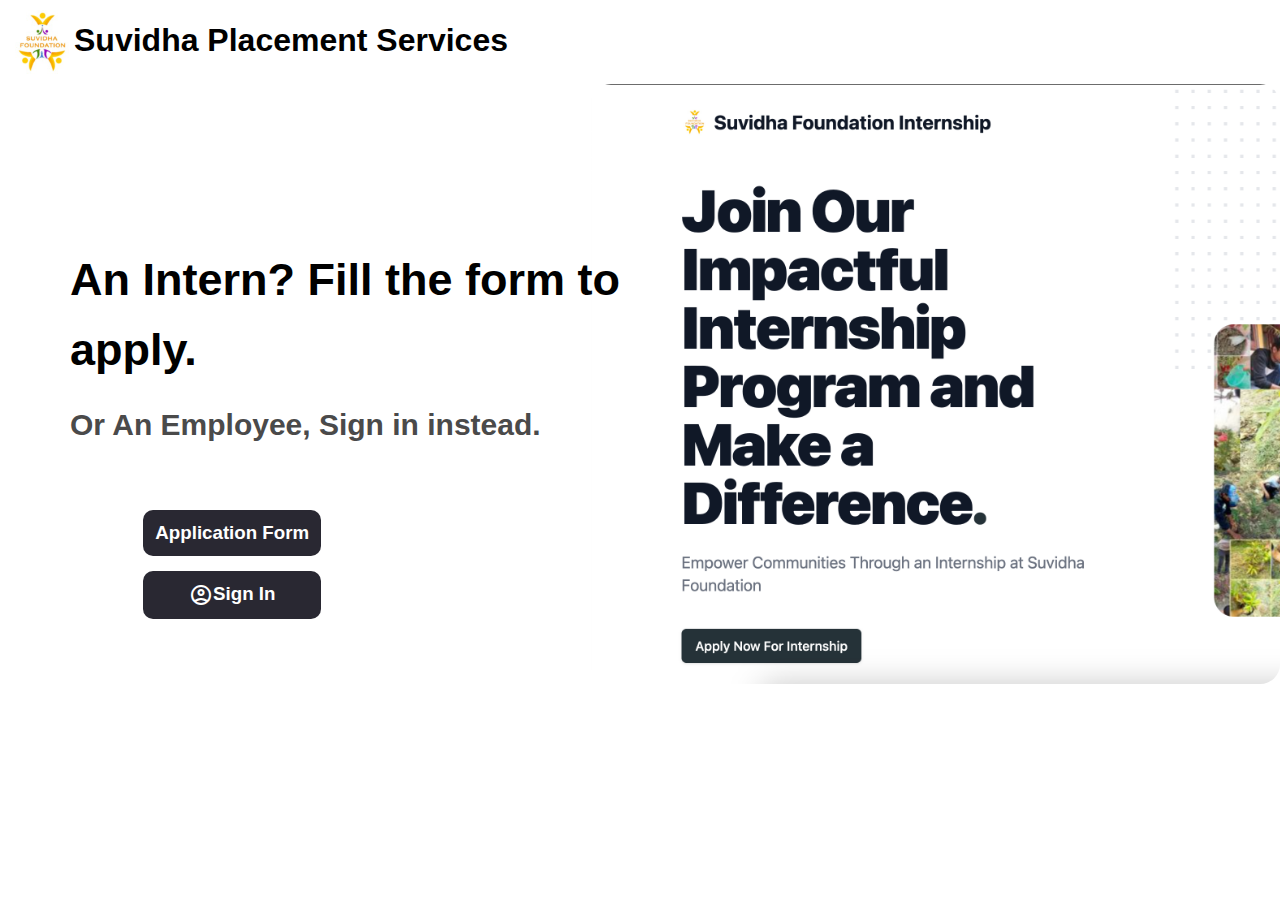
==== index.html @ d5781f5e "Html part for interface completed" ====
<!DOCTYPE html>
<html lang="en">
<head>
    <meta charset="UTF-8">
    <meta name="viewport" content="width=device-width, initial-scale=1.0">
    <title>Suvidha Foundation Placement Services</title>
    <link rel="stylesheet" href="/styles/styles.css">
    <link rel="stylesheet" href="https://fonts.googleapis.com/css2?family=Material+Symbols+Outlined:opsz,wght,FILL,GRAD@48,400,0,0" />
</head>
<body>
    <div class="top-left">
        <a href="https://suvidhafoundationedutech.org/">
            <img class="logo" src="/Images/SFlogo.jpg" alt="logo">
            <h1>Suvidha Placement Services</h1>
        </a>
    </div>
  <div class="middle">
    <div class="mid-area">
    <h2>An Intern? Fill the form to apply.<br>
             <span>Or An Employee, Sign in instead.</span>
        </h2>
       <div class="buttonContainer"> 
    <div class="InternButton">
       <a href="#"><h3 class="btn">Application Form</h3></a>
    </div>
    <div class="SignIn">
        <a href="#">
            <span class="material-symbols-outlined">account_circle</span>
            <h3>Sign In</h3>
        </a>
    </div>
        </div>
    
</div>
    
    <div class="BgImg"></div>
    </div>

    
</body>
</html>
---- styles/styles.css ----
@import url('https://fonts.googleapis.com/css2?family=Barlow+Condensed:wght@300&display=swap');

*{
    padding: 0;
    margin: 0;
    font-family: Arial, Helvetica, sans-serif;
}

body{
    background-color: #fff;
    /* background-image: url('/Images/img4.jpg');
    background-size: contain;
    background-position: center; */


}
.top-left{
    display: flex;
    width: 100%;
    margin: 10px;
}
.top-left a {
    display: flex;
    color: black;
    text-decoration: none;
    
}
.top-left a h1{
    font-size: xx-large;
    margin-top: 12px;
    font-family: Impact, Haettenschweiler, 'Arial Narrow Bold', sans-serif;
}
.logo {
    width: 4rem;
    height: 4rem; 
}

.middle{
    display: flex;
}
.mid-area{
    display: flex;
    justify-content: center;
    align-items: center;
    flex-direction: column;
    height: 70vh;
    width: 60%;
    position: relative;
    left: 50px;
    top: 30px;
}
h2{
   margin: 20px;
    line-height: 70px;
    font-size: 45px;
}
h2 span{
    font-size: 30px;
    font-weight: bold;
    color: rgb(74, 74, 74);  
}

.buttonContainer{
    margin-top: 30px;
    font-family: 'Barlow Condensed', sans-serif;
    position: relative;
    right: 20%;
}
.buttonContainer button{
    padding: 10px;
    margin-bottom: 10px;
    width: 100%;
    height: 50px;
    font-size: 20px;
    background-color: transparent;
    border-radius: 10px;
    color: white;
    background-color: #323541;
    
}
.buttonContainer button:hover {
    background-color: #202020;
}
.SignIn span{
    position: relative;
    
}

.mid-area a{
    display: flex;
    justify-content: center;
    color: black;
    text-decoration: none;
    background-color: rgb(41, 40, 50);
    color: white;
    padding: 12px;
    border-radius: 10px ;
    margin-bottom: 15px;
    margin-left: 10px ;
}
.mid-area a:hover{
    color: #d9d9d9;
    background-color: rgb(30, 29, 39);
}

.BgImg{
    display: flex;
    background-image: url('/Images/img10.png');
    justify-content: right;
    background-size: cover;
    background-position: left;
    border-radius: 20px;
    height: 600px;
    width: 70%;
    z-index: -1;
    position: relative;
}
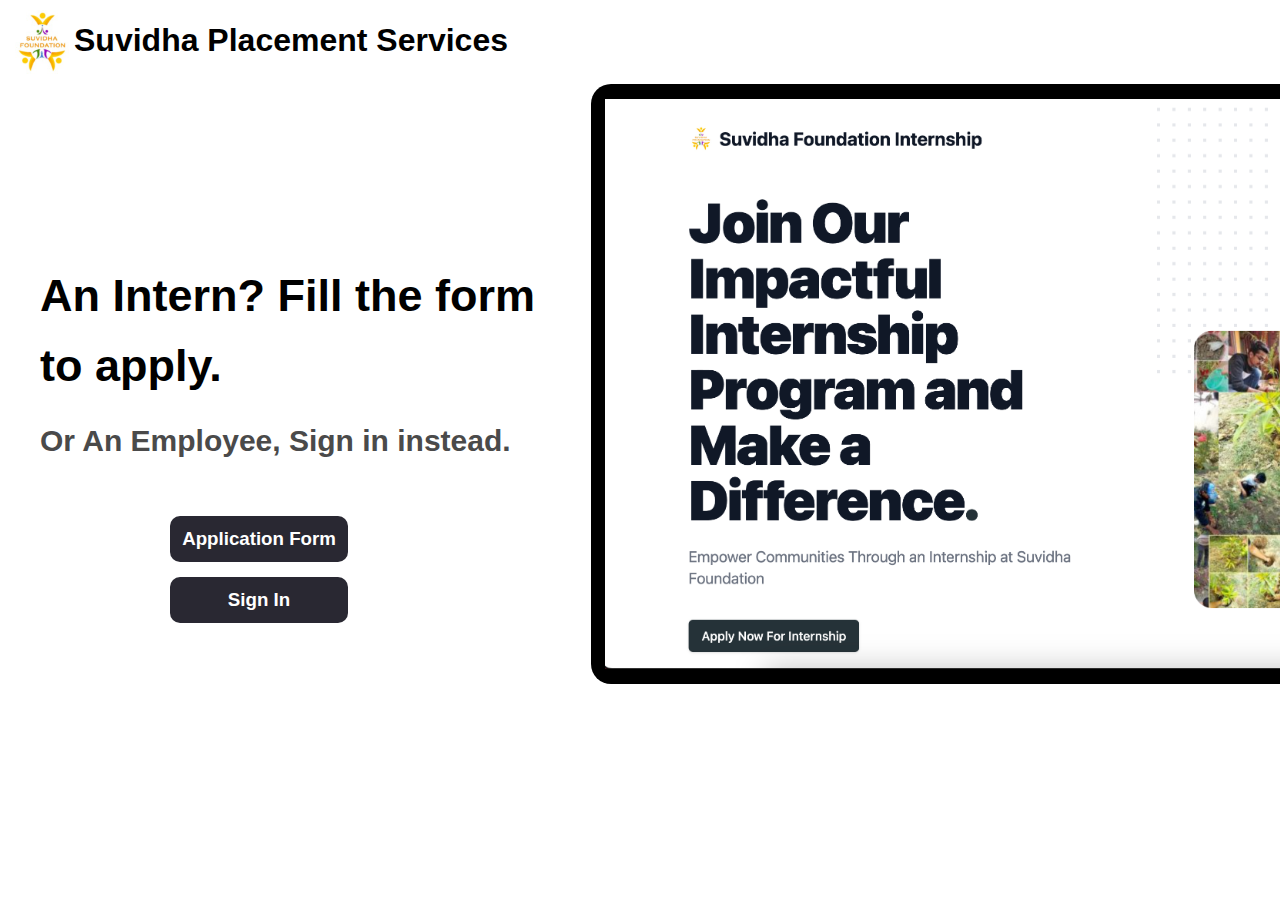
==== commit f670a4db: "Updated UI in index.html" ====
--- a/index.html
+++ b/index.html
@@ -19,22 +19,28 @@
     <h2>An Intern? Fill the form to apply.<br>
              <span>Or An Employee, Sign in instead.</span>
         </h2>
-       <div class="buttonContainer"> 
+       <div class="buttonContainer">
+        
     <div class="InternButton">
-       <a href="#"><h3 class="btn">Application Form</h3></a>
+        <a href="#">
+            <!-- <span class="material-symbols-outlined">note</span> -->
+            <h3 class="btn">Application Form</h3>
+        </a>
     </div>
+
     <div class="SignIn">
         <a href="#">
-            <span class="material-symbols-outlined">account_circle</span>
             <h3>Sign In</h3>
         </a>
     </div>
+
         </div>
     
-</div>
-    
+</div >
+    <div class="ImgContainer">
     <div class="BgImg"></div>
     </div>
+</div>
 
     
 </body>
--- a/styles/styles.css
+++ b/styles/styles.css
@@ -8,11 +8,6 @@
 
 body{
     background-color: #fff;
-    /* background-image: url('/Images/img4.jpg');
-    background-size: contain;
-    background-position: center; */
-
-
 }
 .top-left{
     display: flex;
@@ -46,11 +41,12 @@
     height: 70vh;
     width: 60%;
     position: relative;
-    left: 50px;
+    
     top: 30px;
 }
 h2{
    margin: 20px;
+   padding: 20px;
     line-height: 70px;
     font-size: 45px;
 }
@@ -61,35 +57,25 @@
 }
 
 .buttonContainer{
-    margin-top: 30px;
+    margin-top: 0px;
     font-family: 'Barlow Condensed', sans-serif;
     position: relative;
-    right: 20%;
+    right: 7%;
 }
-.buttonContainer button{
-    padding: 10px;
-    margin-bottom: 10px;
-    width: 100%;
-    height: 50px;
-    font-size: 20px;
-    background-color: transparent;
-    border-radius: 10px;
-    color: white;
-    background-color: #323541;
-    
-}
-.buttonContainer button:hover {
-    background-color: #202020;
-}
+
 .SignIn span{
     position: relative;
-    
 }
+.SignIn a{
+    position: relative;
+    align-items: center;
+    justify-content: center;
+}
+
 
 .mid-area a{
     display: flex;
-    justify-content: center;
-    color: black;
+    align-content: center;
     text-decoration: none;
     background-color: rgb(41, 40, 50);
     color: white;
@@ -99,19 +85,95 @@
     margin-left: 10px ;
 }
 .mid-area a:hover{
-    color: #d9d9d9;
-    background-color: rgb(30, 29, 39);
+    background-color: #d9d9d9;
+    color: rgb(30, 29, 39);
+    height: 90%;
+    width: 90%;
+    margin-left: 0%;
+    
+}
+.ImgContainer{
+    display: flex;
+    justify-content: right;
+    border: #202020;
+    border-radius: 20px;
+    border-top-right-radius: 0;
+    border-bottom-right-radius: 0;
+    width: 70%;
+    height: 600px;
+    background-color: rgb(0, 0, 0);
+}
+.BgImg{
+    display: flex;
+    margin-top: 15px;
+    background-image: url('/Images/img1.png');
+    background-size: cover;
+    height: 95%;
+    width: 98%;
+    z-index: 1;
+    position: relative;
 }
 
-.BgImg{
-    display: flex;
-    background-image: url('/Images/img10.png');
-    justify-content: right;
-    background-size: cover;
-    background-position: left;
-    border-radius: 20px;
-    height: 600px;
-    width: 70%;
-    z-index: -1;
-    position: relative;
+@media screen and (max-width: 468px){
+    .top-left a h1{
+        text-align: center;
+        position: relative;
+        right: 5%;
+        top: 5%;
+    }
+    .logo{
+        height: 6rem;
+        width: 6rem;
+    }
+    .mid-area {
+        display: flex;
+        justify-content: center;
+        align-items: center;
+        width: 100%;
+        grid-template-columns: 1fr; /* Single column layout */
+      }
+    .ImgContainer{
+        display: none;
+    }
+    .top-left img{
+        margin-top:12px ;
+    }
+    h2{
+        font-size: 35px;
+        line-height: 35px;
+    }
+    h2 span{
+        font-size: 20px;
+    }
+}
+@media screen and (max-width: 768px){
+    .top-left a h1{
+        text-align: center;
+        position: relative; 
+        top: 15%;
+    }
+    .logo{
+        height: 5rem;
+        width: 5rem;
+    }
+    .mid-area {
+        display: flex;
+        justify-content: center;
+        align-items: center;
+        width: 100%;
+        grid-template-columns: 1fr; /* Single column layout */
+      }
+    .ImgContainer{
+        display: none;
+    }
+    .top-left img{
+        margin-top:12px ;
+    }
+    h2{
+        font-size: 35px;
+        line-height: 35px;
+    }
+    h2 span{
+        font-size: 20px;
+    }
 }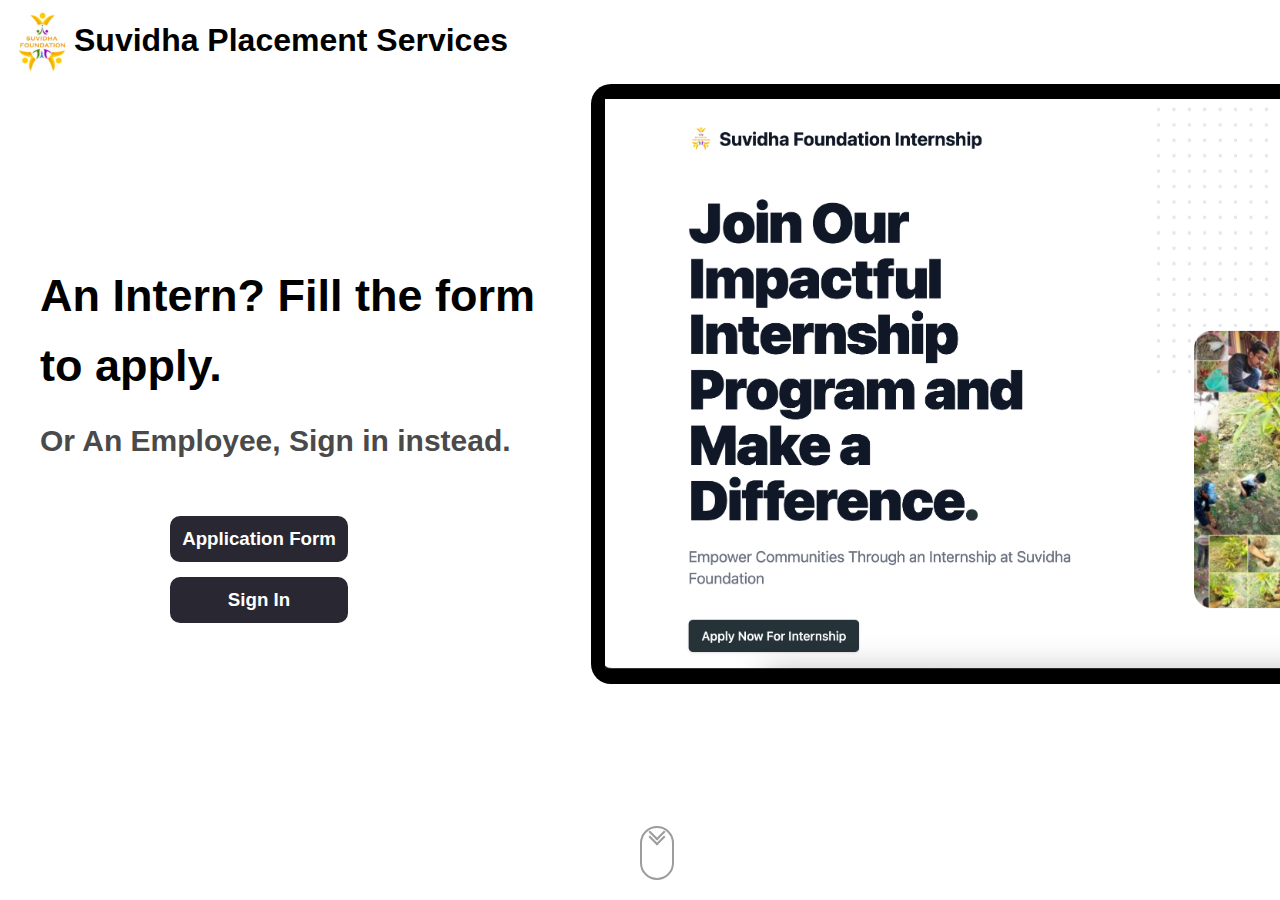
==== commit a7fe2576: "Updates" ====
--- a/index.html
+++ b/index.html
@@ -8,6 +8,7 @@
     <link rel="stylesheet" href="https://fonts.googleapis.com/css2?family=Material+Symbols+Outlined:opsz,wght,FILL,GRAD@48,400,0,0" />
 </head>
 <body>
+    
     <div class="top-left">
         <a href="https://suvidhafoundationedutech.org/">
             <img class="logo" src="/Images/SFlogo.jpg" alt="logo">
@@ -23,7 +24,6 @@
         
     <div class="InternButton">
         <a href="#">
-            <!-- <span class="material-symbols-outlined">note</span> -->
             <h3 class="btn">Application Form</h3>
         </a>
     </div>
@@ -36,12 +36,32 @@
 
         </div>
     
-</div >
+    </div>
     <div class="ImgContainer">
     <div class="BgImg"></div>
     </div>
+
+    <a href="#sec-2">
+      <div class="scroll-down"></div>
+    </a>
 </div>
 
-    
+<!-- <section id="sec-2">
+    <div class="Image1 "></div>
+    <div class="Image2 "></div>
+    <div class="Image3 "></div>
+    <div class="Image4 "></div>
+    <div class="Image5 "></div>
+</section>     -->
+
+
+  <script>
+    // Add a click event listener to the scroll down indicator
+    document.querySelector(".scroll-down").addEventListener("click", function() {
+      // Scroll to the next section smoothly
+      const nextSection = document.querySelector(".next-section");
+      nextSection.scrollIntoView({ behavior: "smooth" });
+    });
+  </script>
 </body>
 </html>--- a/styles/styles.css
+++ b/styles/styles.css
@@ -5,9 +5,16 @@
     margin: 0;
     font-family: Arial, Helvetica, sans-serif;
 }
+html{
+    scroll-behavior: smooth;
+}
 
 body{
     background-color: #fff;
+    
+}
+.container{
+    height: 100vh;
 }
 .top-left{
     display: flex;
@@ -41,7 +48,6 @@
     height: 70vh;
     width: 60%;
     position: relative;
-    
     top: 30px;
 }
 h2{
@@ -55,14 +61,12 @@
     font-weight: bold;
     color: rgb(74, 74, 74);  
 }
-
 .buttonContainer{
     margin-top: 0px;
     font-family: 'Barlow Condensed', sans-serif;
     position: relative;
     right: 7%;
 }
-
 .SignIn span{
     position: relative;
 }
@@ -71,8 +75,6 @@
     align-items: center;
     justify-content: center;
 }
-
-
 .mid-area a{
     display: flex;
     align-content: center;
@@ -87,9 +89,6 @@
 .mid-area a:hover{
     background-color: #d9d9d9;
     color: rgb(30, 29, 39);
-    height: 90%;
-    width: 90%;
-    margin-left: 0%;
     
 }
 .ImgContainer{
@@ -113,12 +112,88 @@
     z-index: 1;
     position: relative;
 }
+.scroll-down {
+    height: 50px;
+    width: 30px;
+    border: 2px solid rgb(157, 157, 157);
+    position: absolute;
+    z-index: 2;
+    left: 50%;
+    bottom: 20px;
+    border-radius: 50px;
+    cursor: pointer;
+  }
+  .scroll-down::before,
+  .scroll-down::after {
+    content: "";
+    position: absolute;
+    top: 20%;
+    left: 50%;
+    height: 10px;
+    width: 10px;
+    transform: translate(-50%, -100%) rotate(45deg);
+    border: 2px solid rgb(156, 156, 156);
+    border-top: transparent;
+    border-left: transparent;
+    animation: scroll-down 1s ease-in-out infinite;
+  }
+  .scroll-down::before {
+    top: 30%;
+    animation-delay: 0.3s;
+    /* animation: scroll-down 1s ease-in-out infinite; */
+  }
+  
+  @keyframes scroll-down {
+    0% {
+      /* top:20%; */
+      opacity: 0;
+    }
+    30% {
+      opacity: 1;
+    }
+    60% {
+      opacity: 1;
+    }
+    100% {
+      top: 90%;
+      opacity: 0;
+    }
+  }
+  
+
+
+  .Image1{
+    background-image: url("/Images/img1F.png");
+  }
+  .Image2{
+    background-image: url("/Images/img3.png");
+  }
+  .Image3{
+    background-image: url("/Images/img4.png");
+  }
+  .Image4{
+    background-image: url("/Images/img5.png");
+  }
+  .Image5{
+    background-image: url("/Images/img6.png");
+  }
+
+  .Image1,.Image2,.Image3,.Image4,.Image5{
+    background-size: cover;
+    background-position: center;
+    height: 100vh;
+  }
 
 @media screen and (max-width: 468px){
+    .top-left{
+        border-bottom: 2px solid black ;
+        padding-bottom: 10px;
+        padding-left: 2px;
+    }
     .top-left a h1{
         text-align: center;
         position: relative;
-        right: 5%;
+        
         top: 5%;
     }
     .logo{
@@ -132,6 +207,9 @@
         width: 100%;
         grid-template-columns: 1fr; /* Single column layout */
       }
+    .buttonContainer{
+        right: 0;
+    }
     .ImgContainer{
         display: none;
     }
@@ -147,6 +225,11 @@
     }
 }
 @media screen and (max-width: 768px){
+    .top-left{
+        border-bottom: 2px solid black ;
+        padding-bottom: 10px;
+        padding-left: 2px;
+    }
     .top-left a h1{
         text-align: center;
         position: relative; 
@@ -163,6 +246,10 @@
         width: 100%;
         grid-template-columns: 1fr; /* Single column layout */
       }
+    .buttonContainer{
+        right: 0;
+      }
+      
     .ImgContainer{
         display: none;
     }
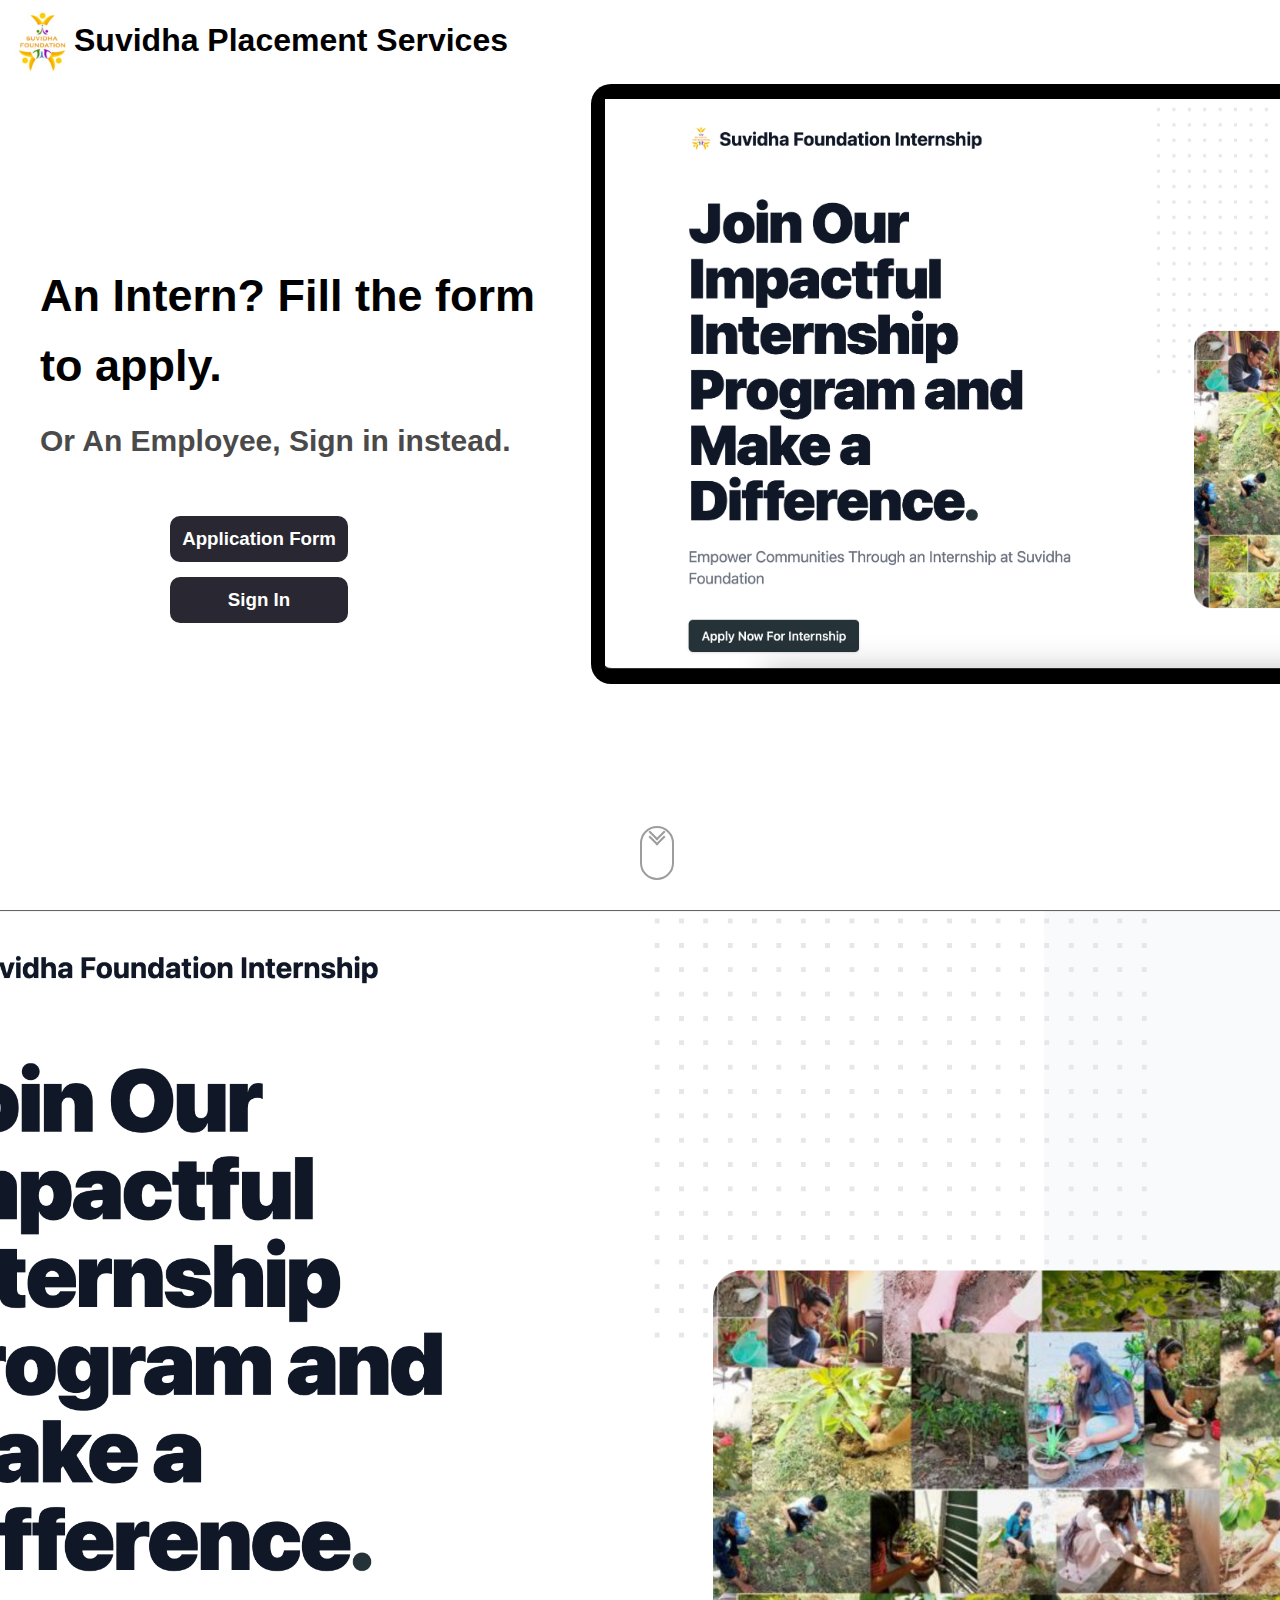
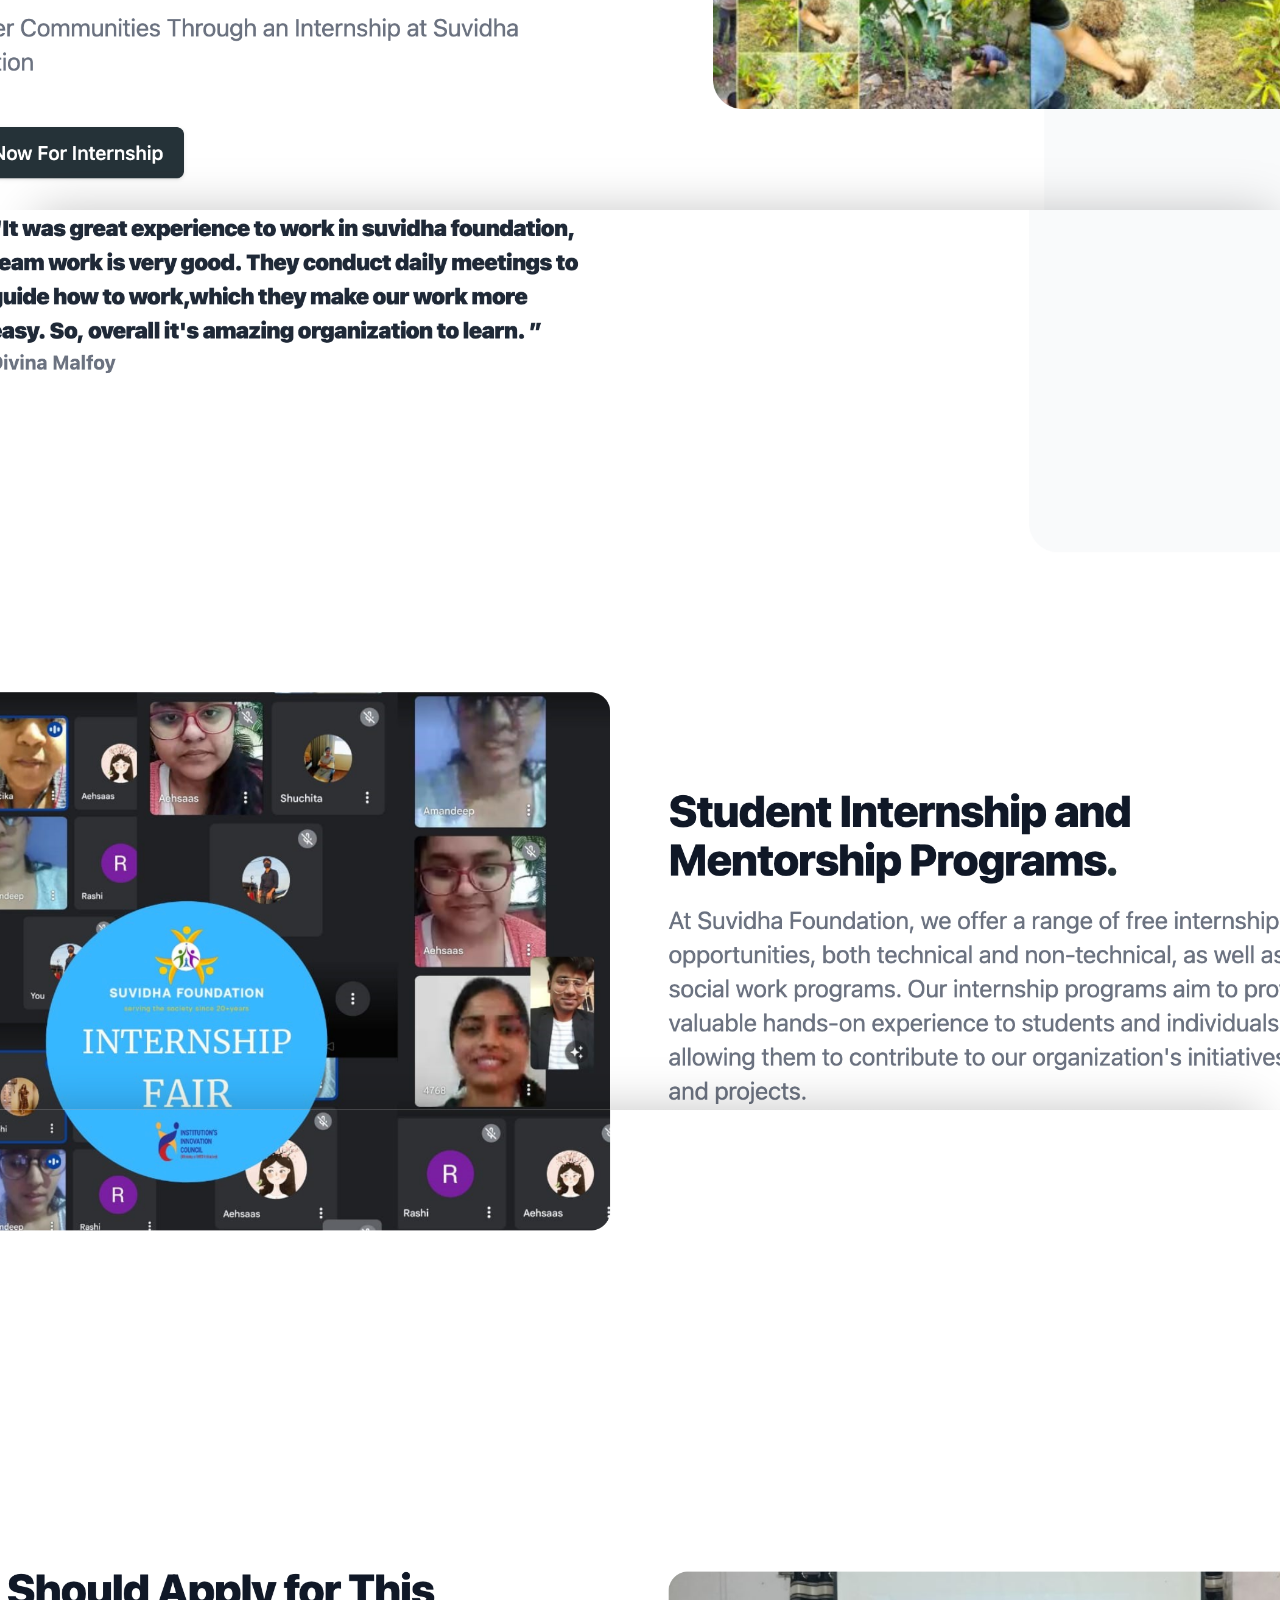
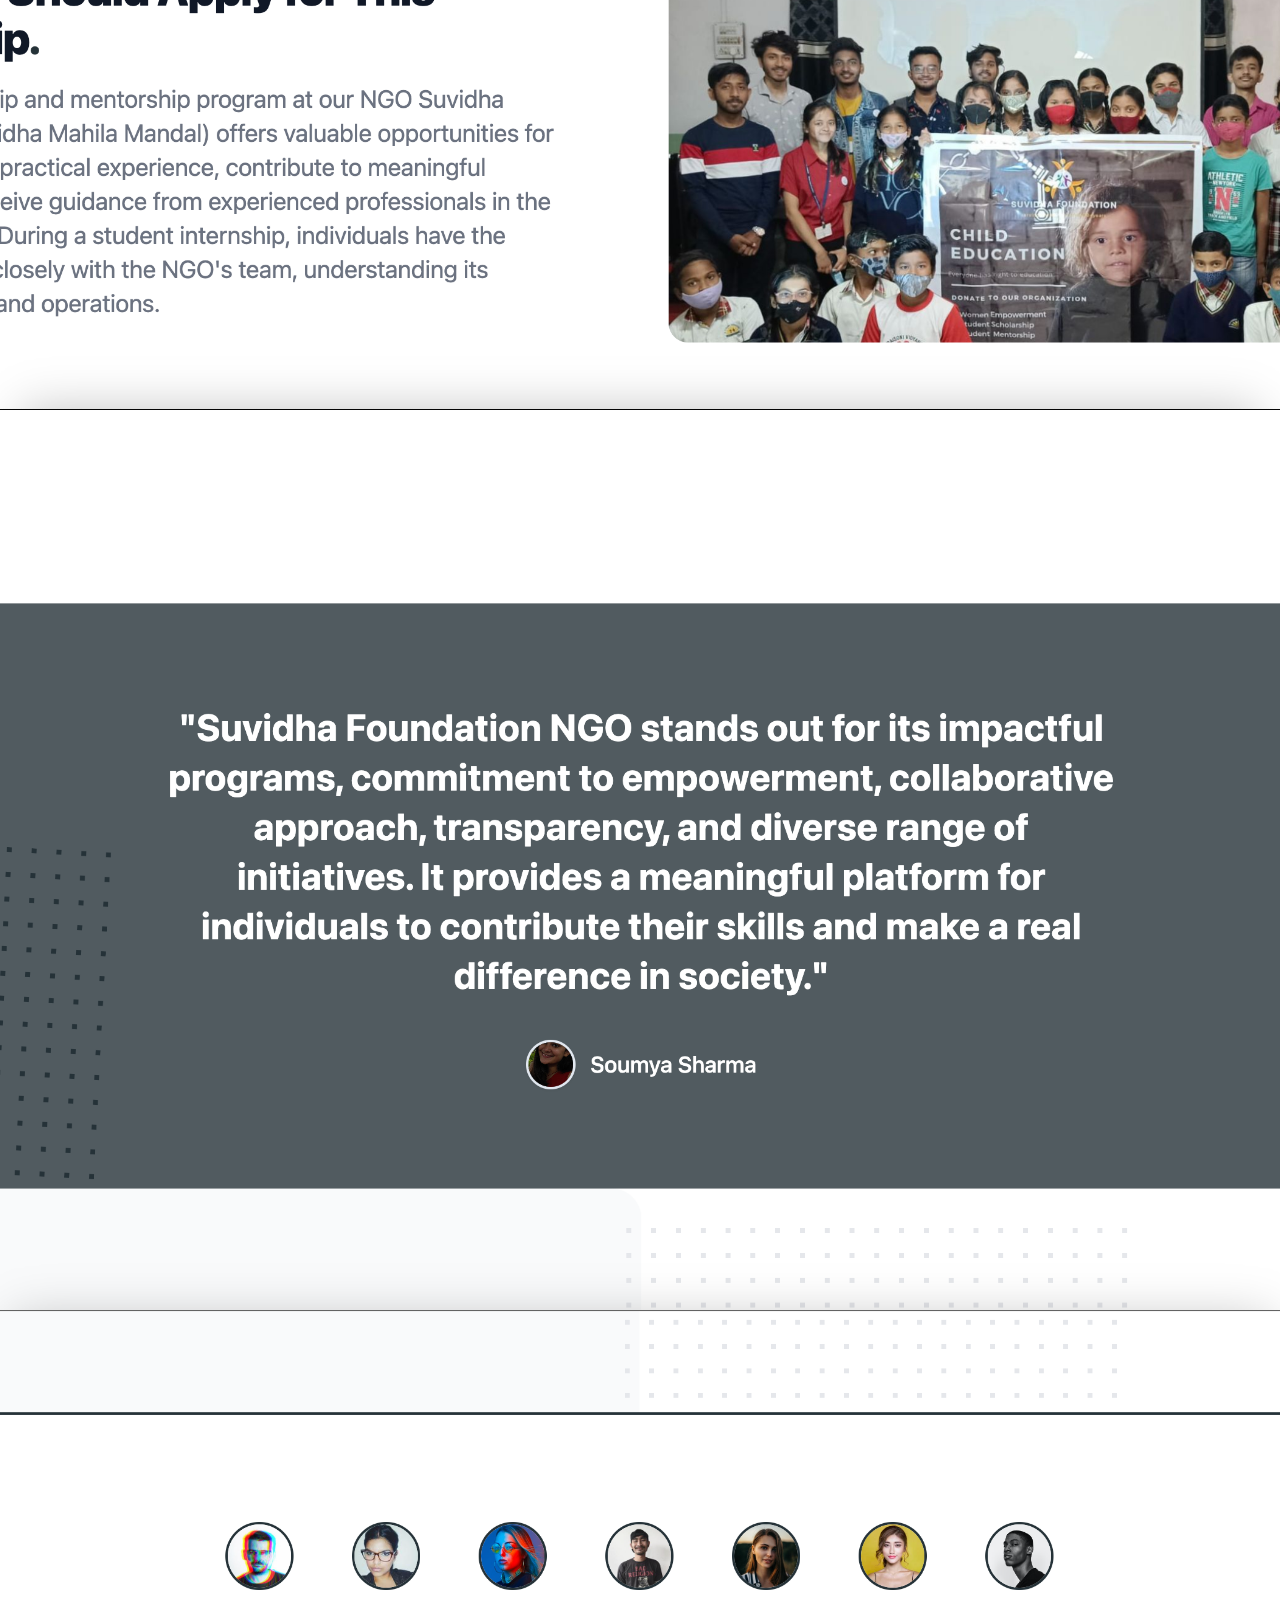
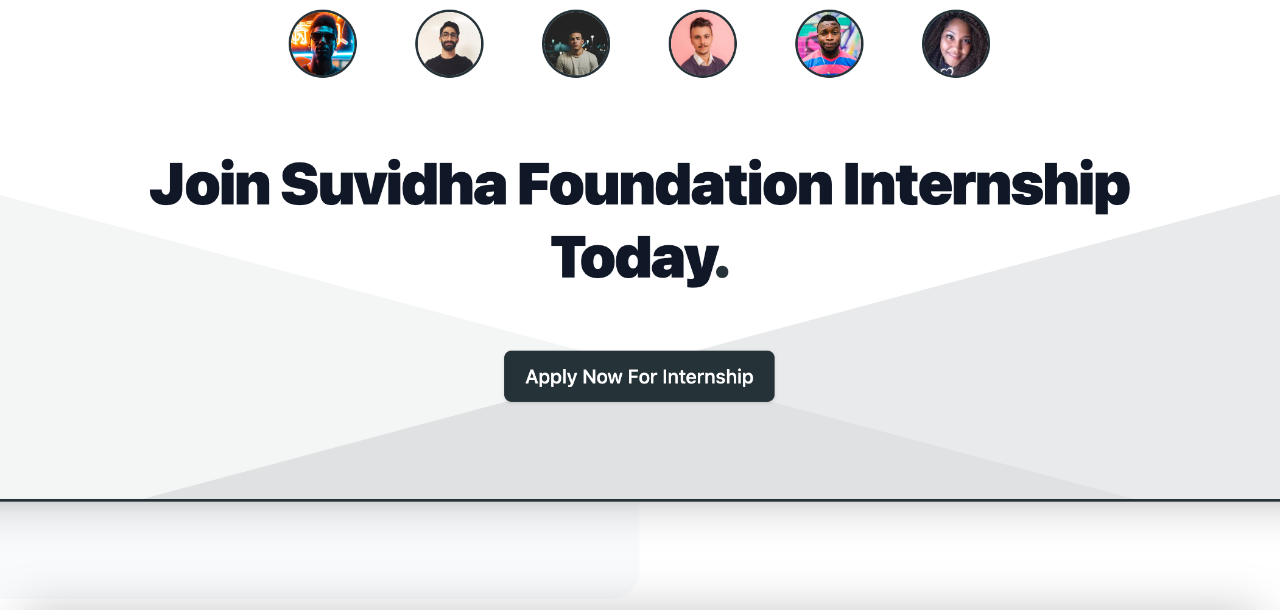
==== commit 06a18e75: "Css" ====
--- a/index.html
+++ b/index.html
@@ -8,51 +8,53 @@
     <link rel="stylesheet" href="https://fonts.googleapis.com/css2?family=Material+Symbols+Outlined:opsz,wght,FILL,GRAD@48,400,0,0" />
 </head>
 <body>
-    
-    <div class="top-left">
+    <section class="container">
+
+      <div class="top-left">
         <a href="https://suvidhafoundationedutech.org/">
-            <img class="logo" src="/Images/SFlogo.jpg" alt="logo">
-            <h1>Suvidha Placement Services</h1>
+          <img class="logo" src="/Images/SFlogo.jpg" alt="logo">
+          <h1>Suvidha Placement Services</h1>
         </a>
-    </div>
-  <div class="middle">
-    <div class="mid-area">
-    <h2>An Intern? Fill the form to apply.<br>
-             <span>Or An Employee, Sign in instead.</span>
-        </h2>
-       <div class="buttonContainer">
+      </div>
+      <div class="middle">
+        <div class="mid-area">
+          <h2>An Intern? Fill the form to apply.<br>
+            <span>Or An Employee, Sign in instead.</span>
+          </h2>
+          <div class="buttonContainer">
+            
+            <div class="InternButton">
+              <a href="#">
+                <h3 class="btn">Application Form</h3>
+              </a>
+            </div>
+            
+            <div class="SignIn">
+              <a href="#">
+                <h3>Sign In</h3>
+              </a>
+            </div>
+            
+          </div>
+          
+        </div>
+        <div class="ImgContainer">
+          <div class="BgImg"></div>
+        </div>
         
-    <div class="InternButton">
-        <a href="#">
-            <h3 class="btn">Application Form</h3>
+        <a href="#sec-2">
+          <div class="scroll-down"></div>
         </a>
-    </div>
-
-    <div class="SignIn">
-        <a href="#">
-            <h3>Sign In</h3>
-        </a>
-    </div>
-
-        </div>
-    
-    </div>
-    <div class="ImgContainer">
-    <div class="BgImg"></div>
-    </div>
-
-    <a href="#sec-2">
-      <div class="scroll-down"></div>
-    </a>
-</div>
-
-<!-- <section id="sec-2">
+      </div>
+    </section>
+      
+      <section id="sec-2">
     <div class="Image1 "></div>
     <div class="Image2 "></div>
     <div class="Image3 "></div>
     <div class="Image4 "></div>
     <div class="Image5 "></div>
-</section>     -->
+</section>    
 
 
   <script>
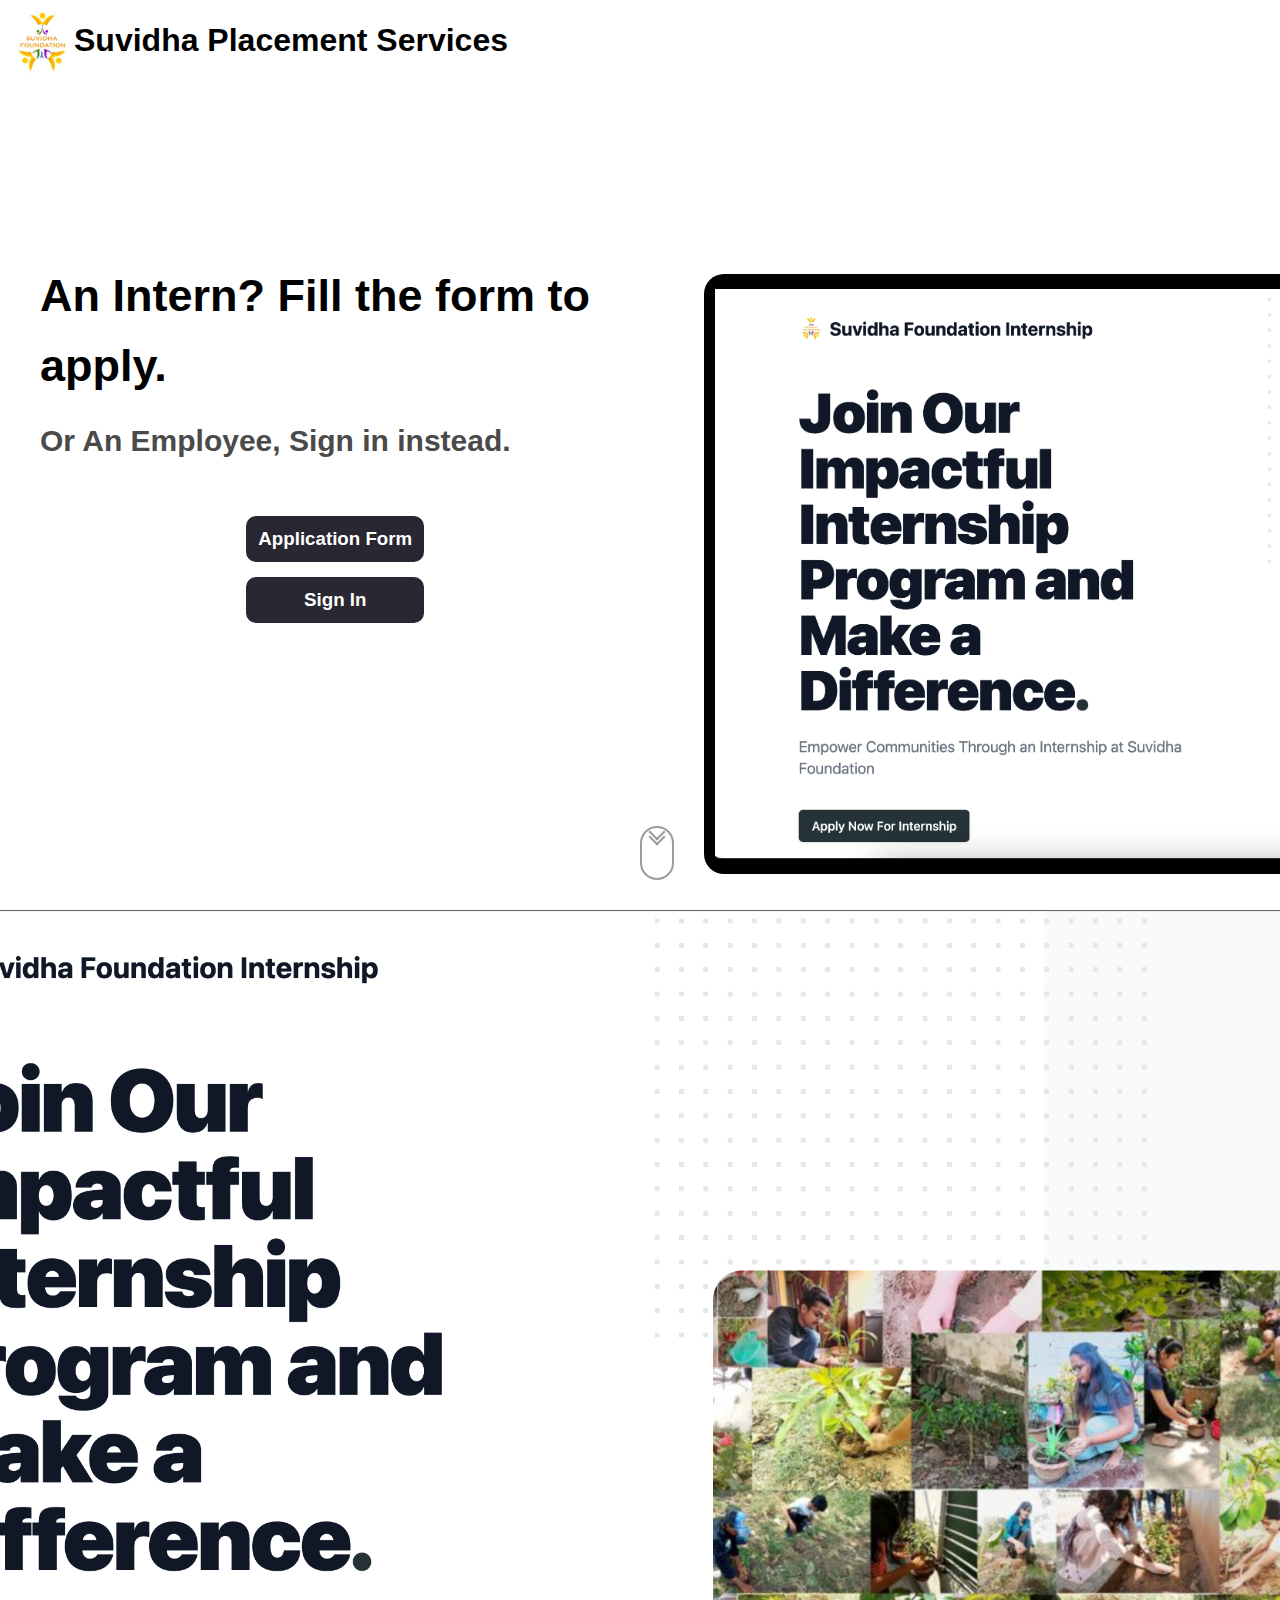
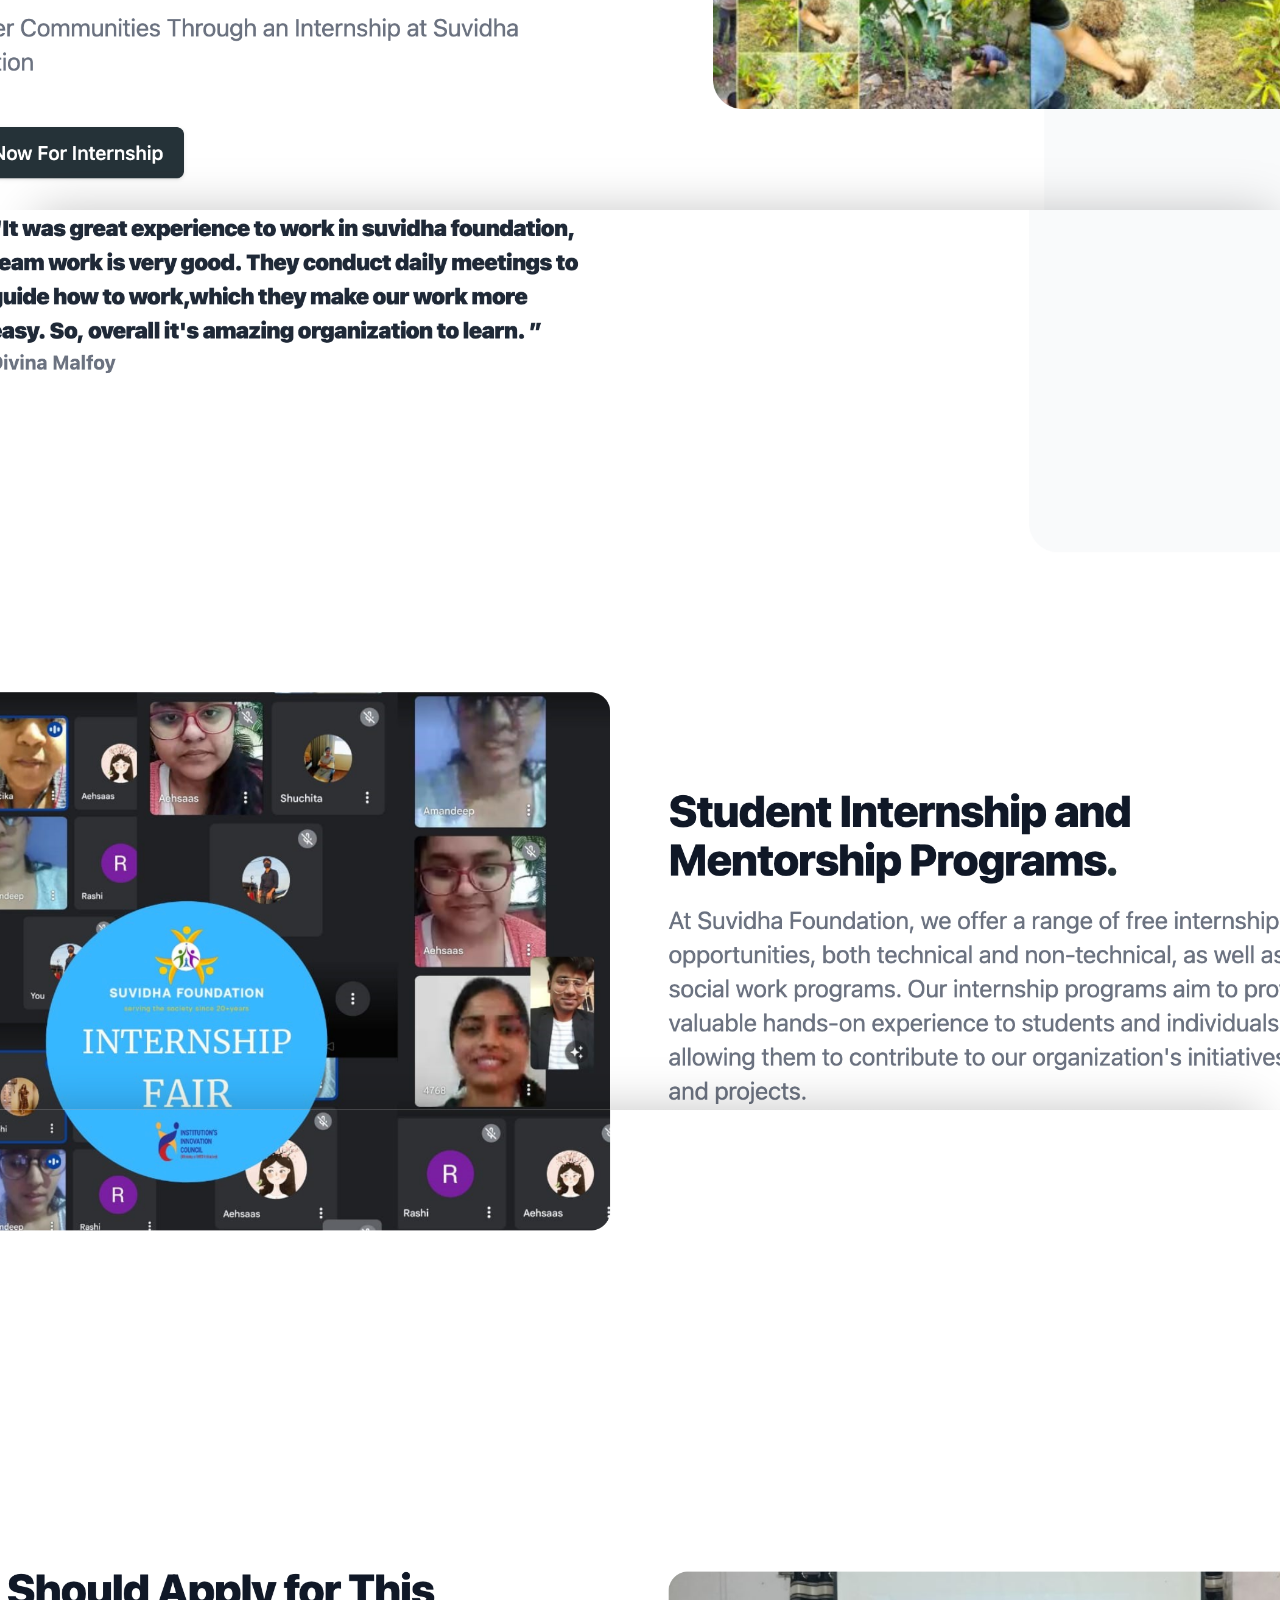
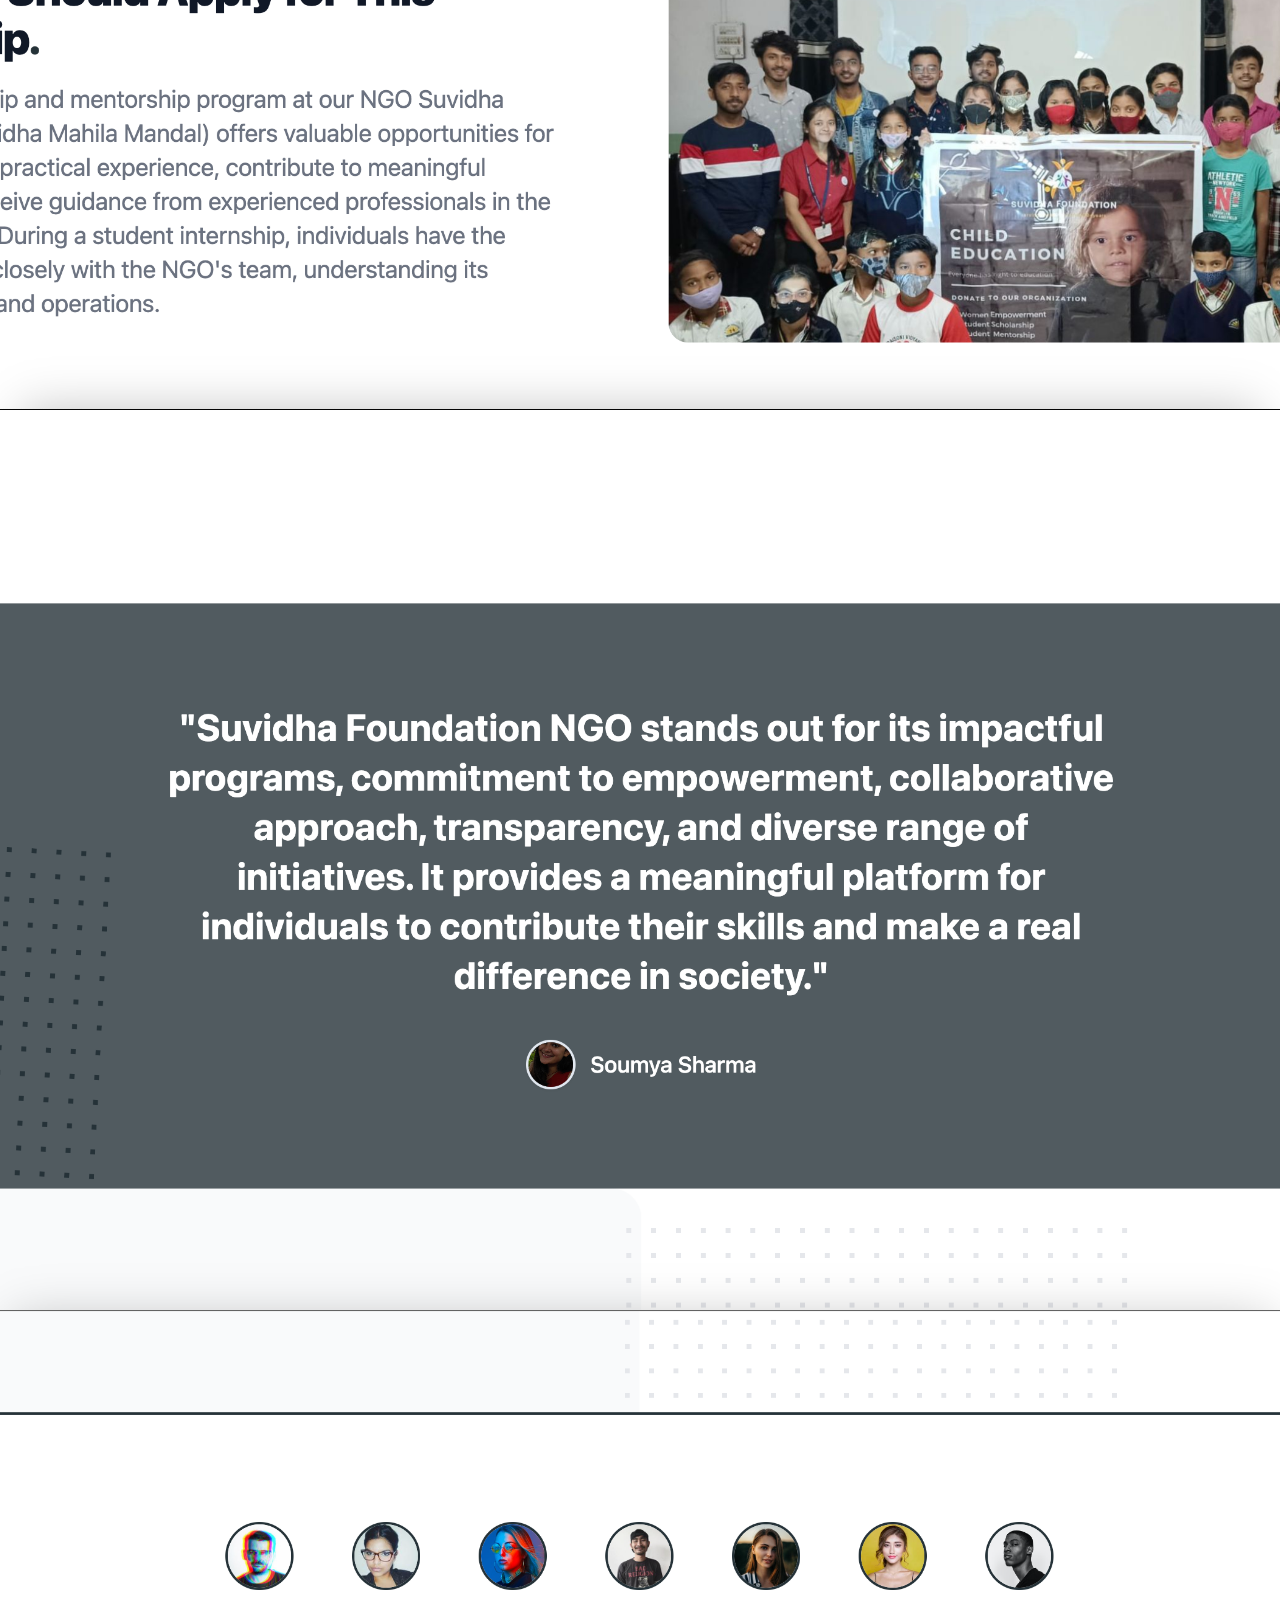
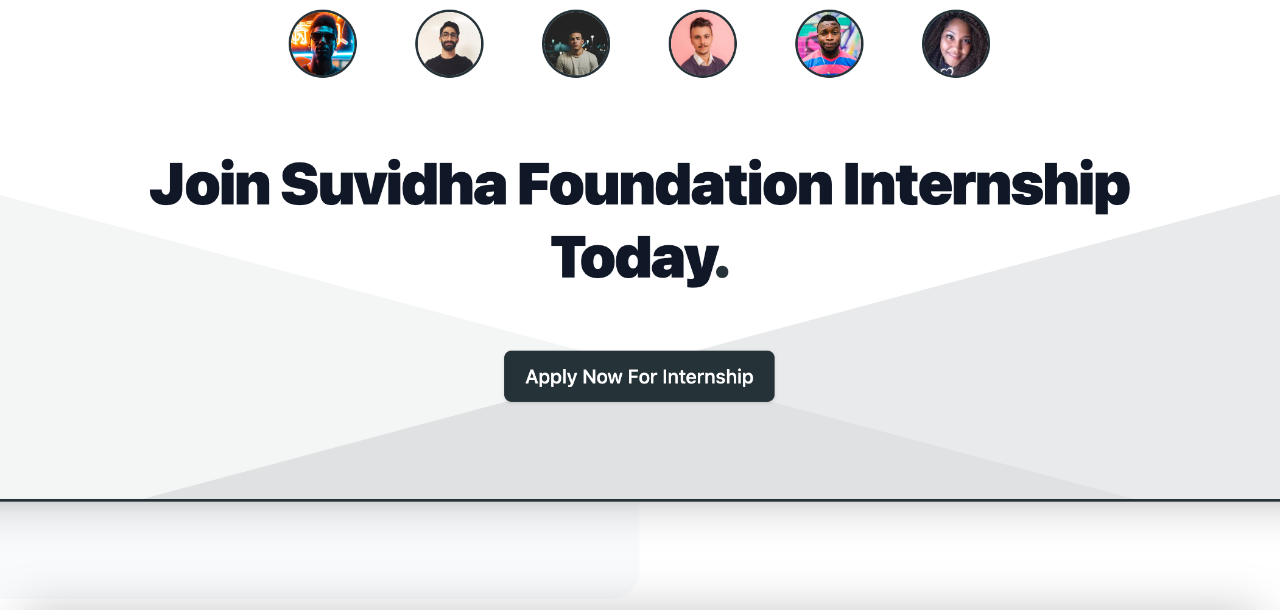
==== commit 84c9654d: "Update index.html" ====
--- a/index.html
+++ b/index.html
@@ -24,7 +24,7 @@
           <div class="buttonContainer">
             
             <div class="InternButton">
-              <a href="#">
+              <a href="https://master--suvidhaplacementservice.netlify.app/formpage">
                 <h3 class="btn">Application Form</h3>
               </a>
             </div>
--- a/styles/styles.css
+++ b/styles/styles.css
@@ -98,9 +98,13 @@
     border-radius: 20px;
     border-top-right-radius: 0;
     border-bottom-right-radius: 0;
-    width: 70%;
+    width: 45%;
     height: 600px;
     background-color: rgb(0, 0, 0);
+    position: absolute;
+    bottom: 26px;
+    right: 0.2px;
+    z-index: -1;
 }
 .BgImg{
     display: flex;
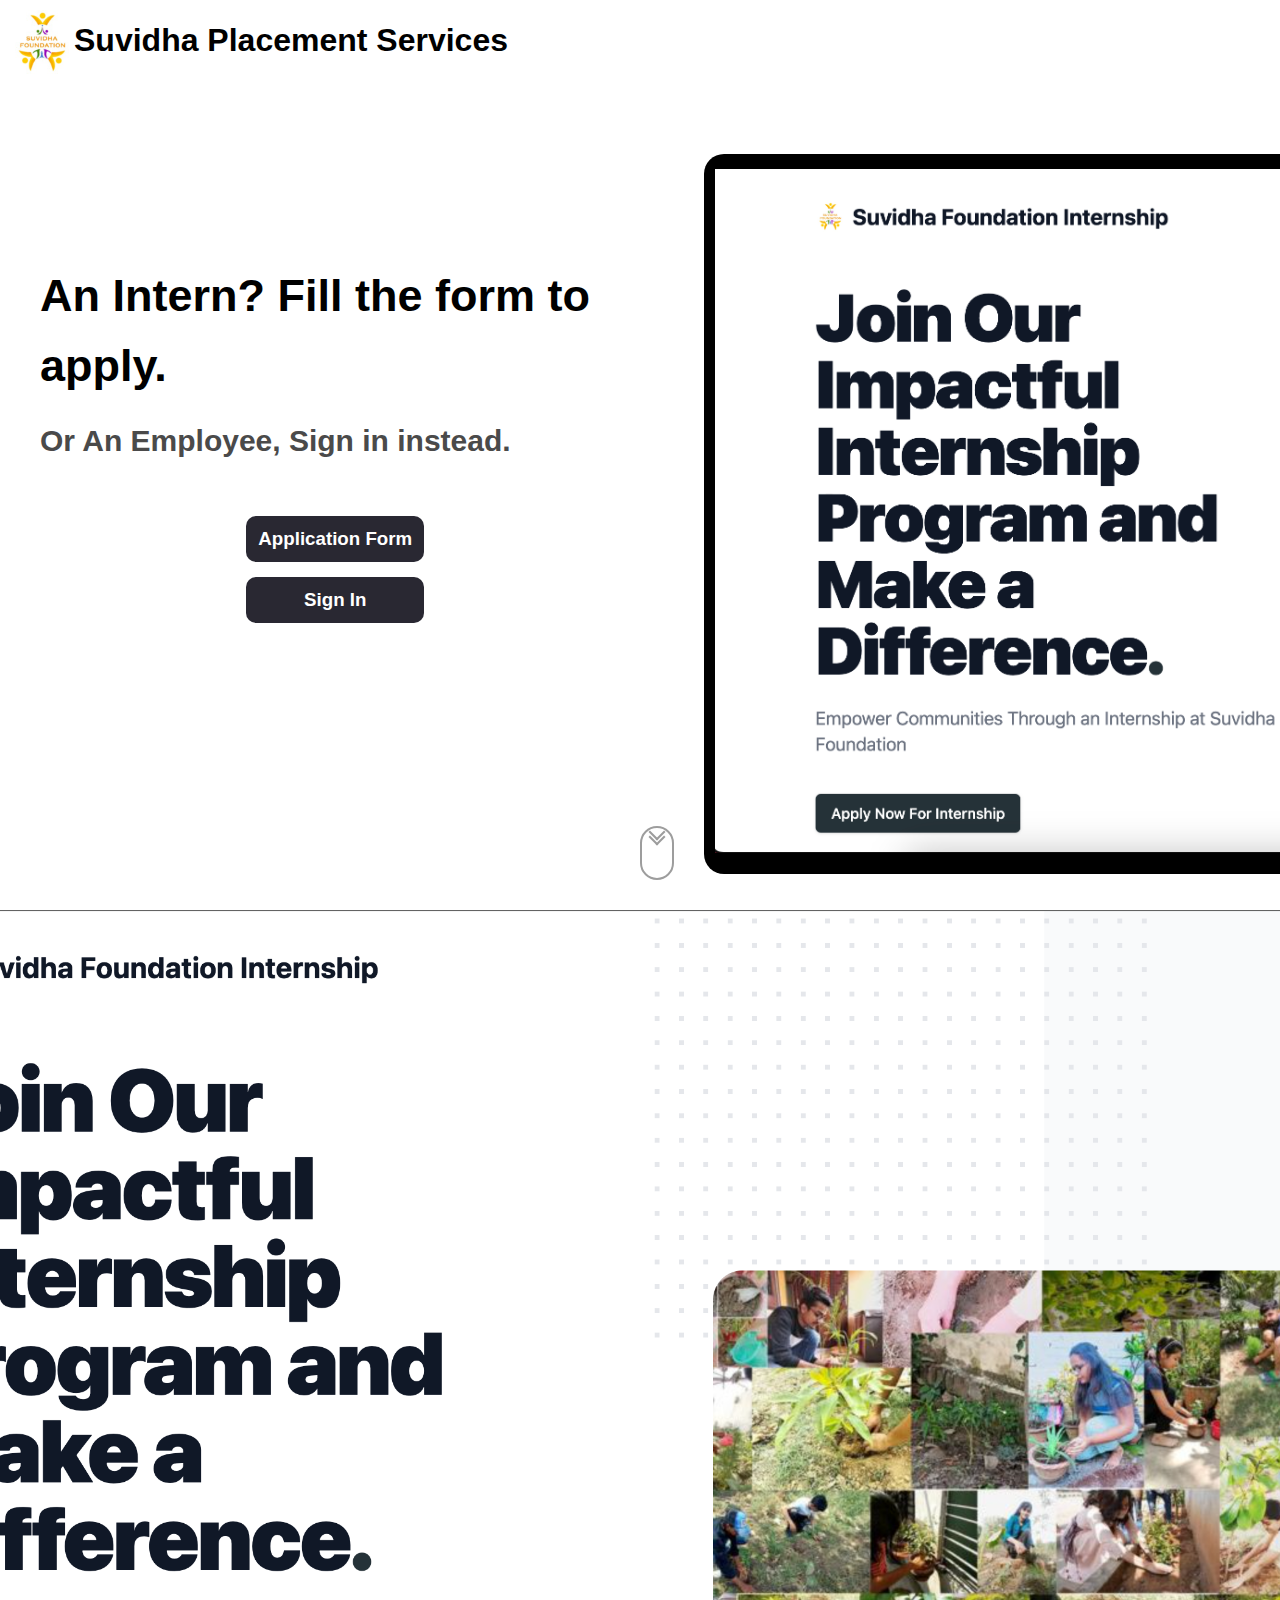
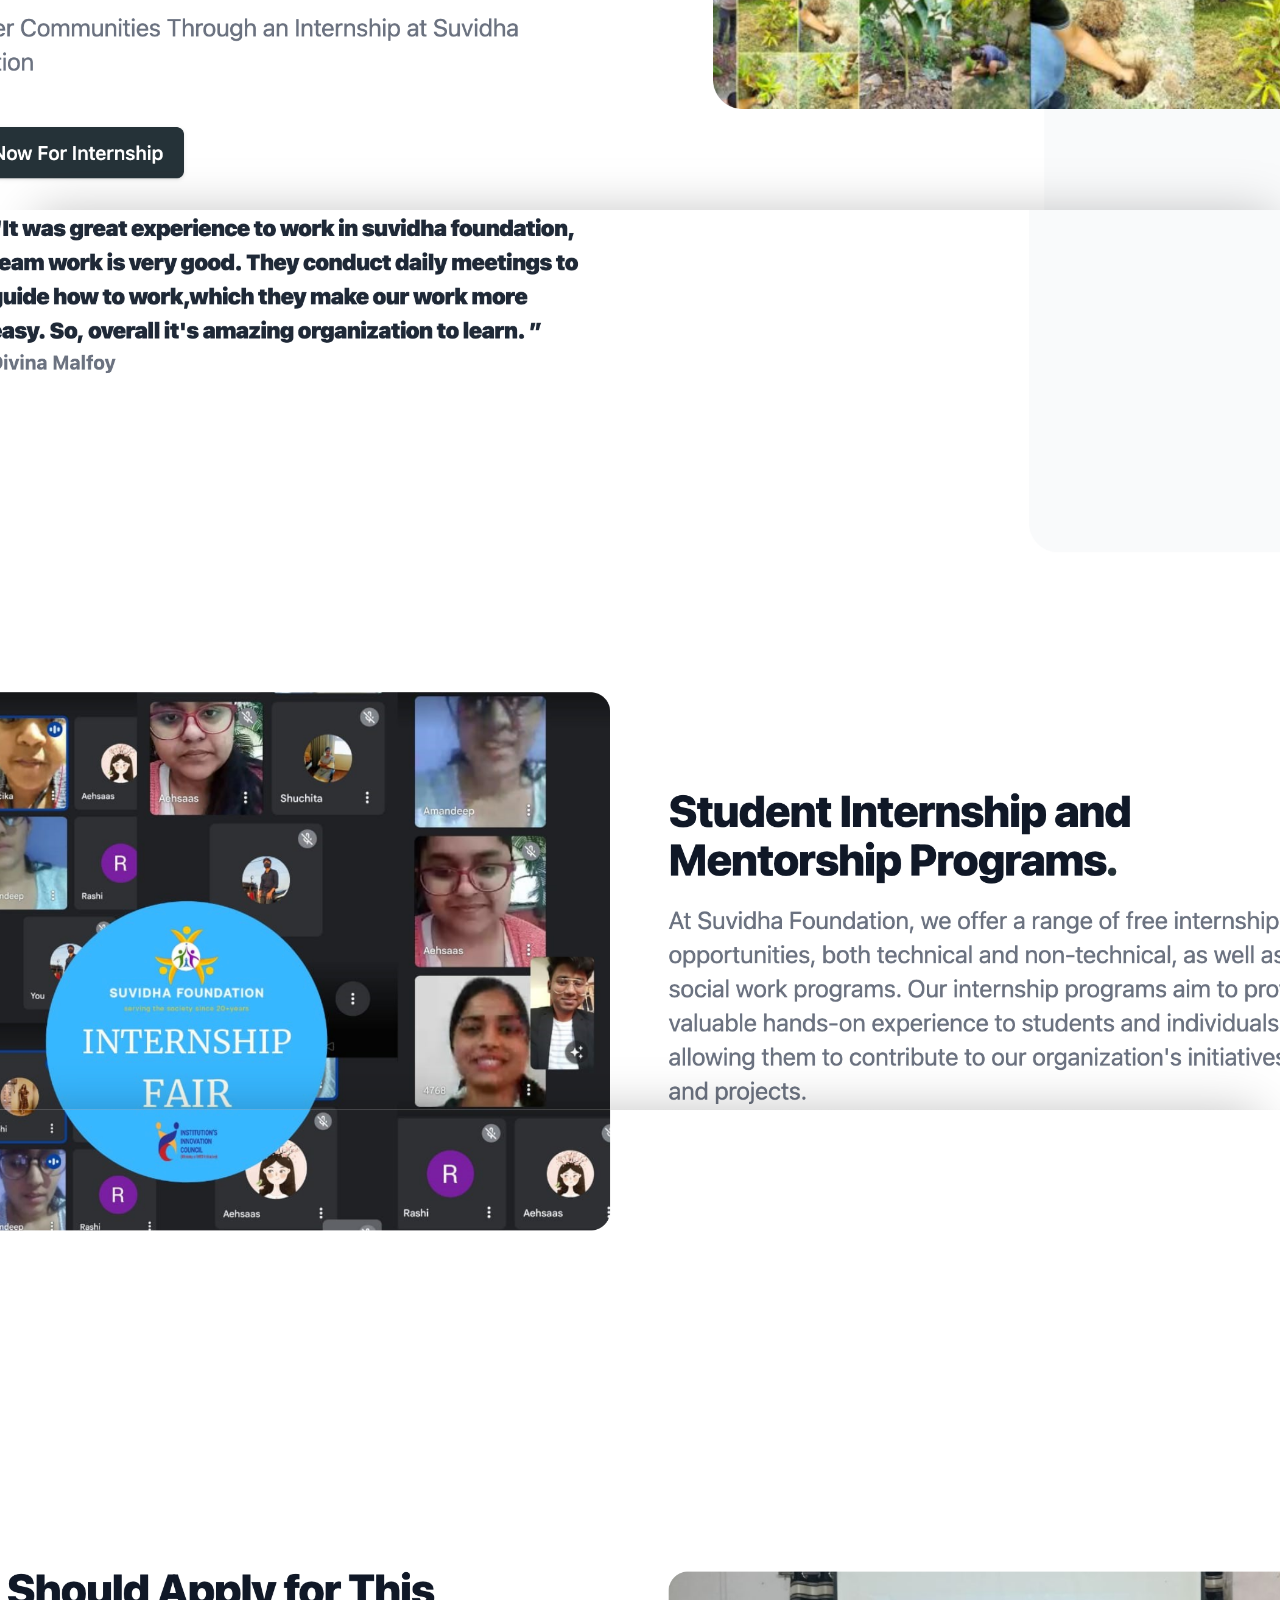
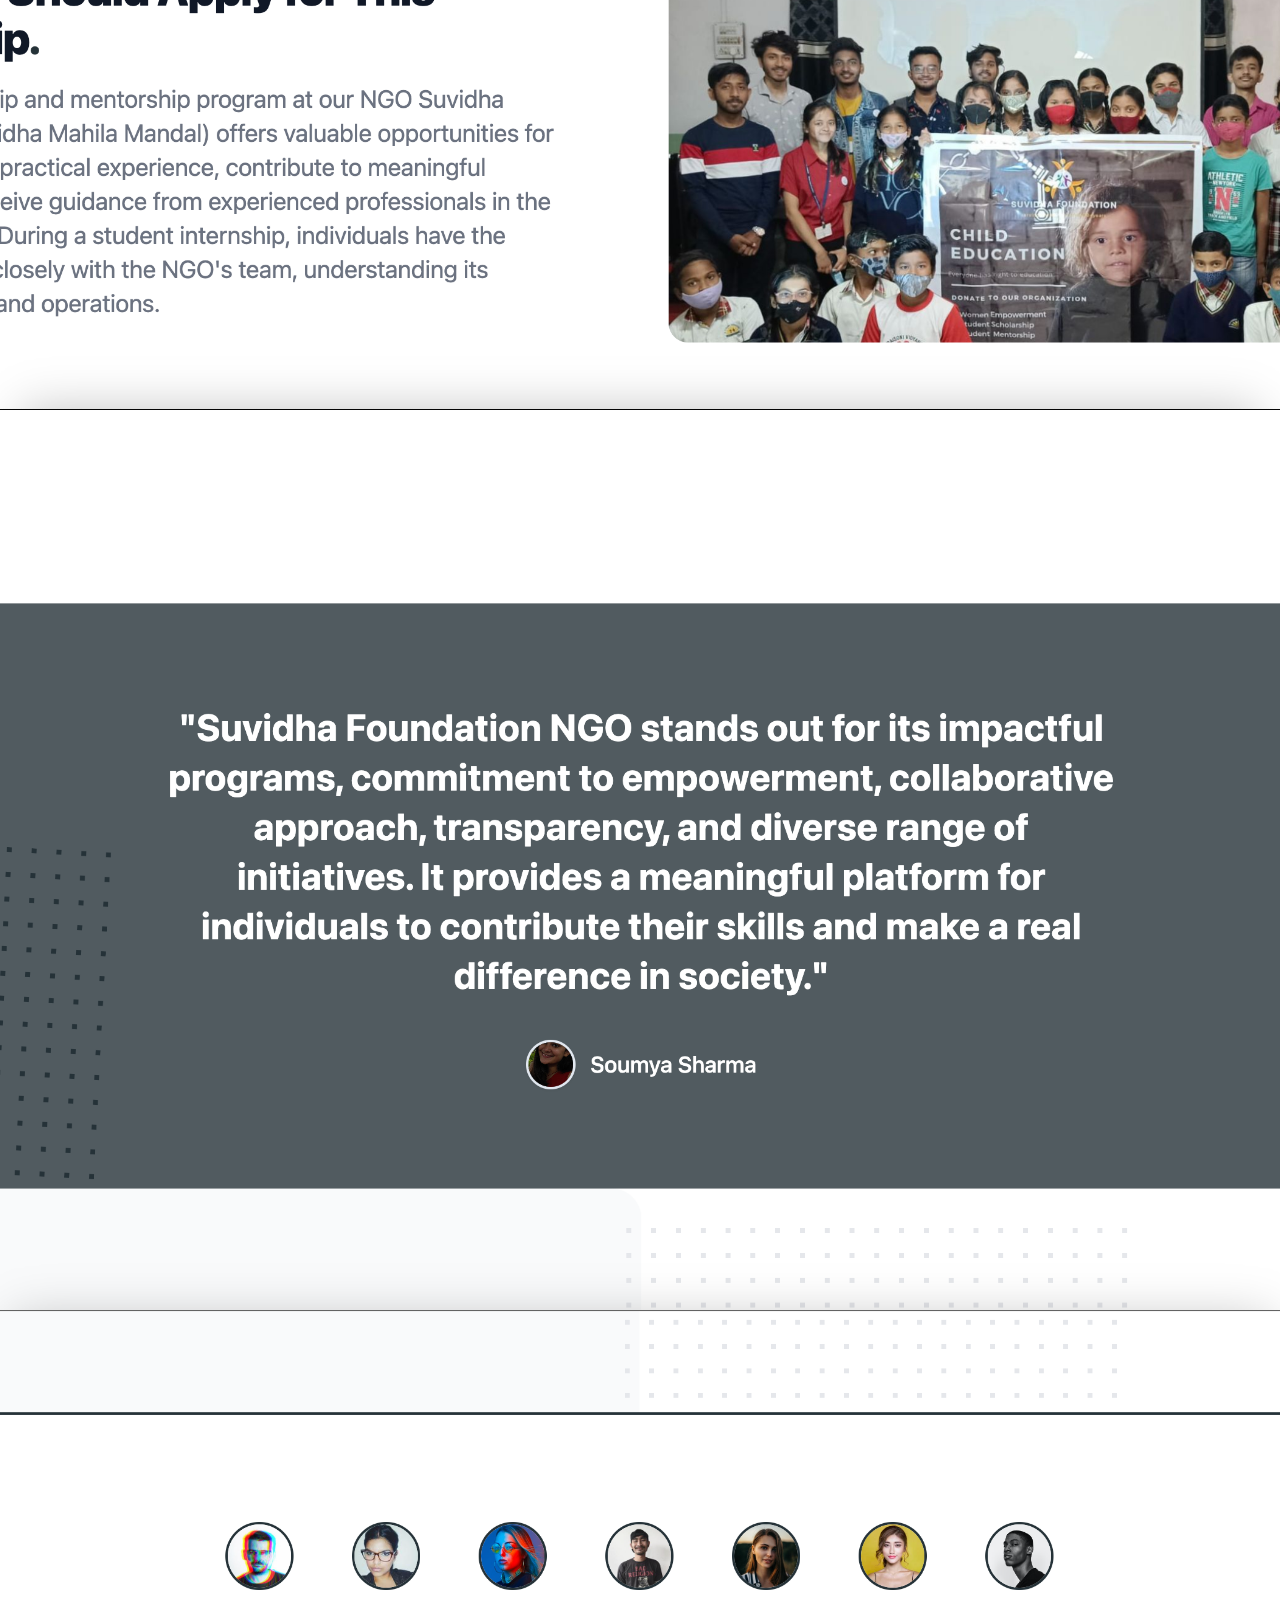
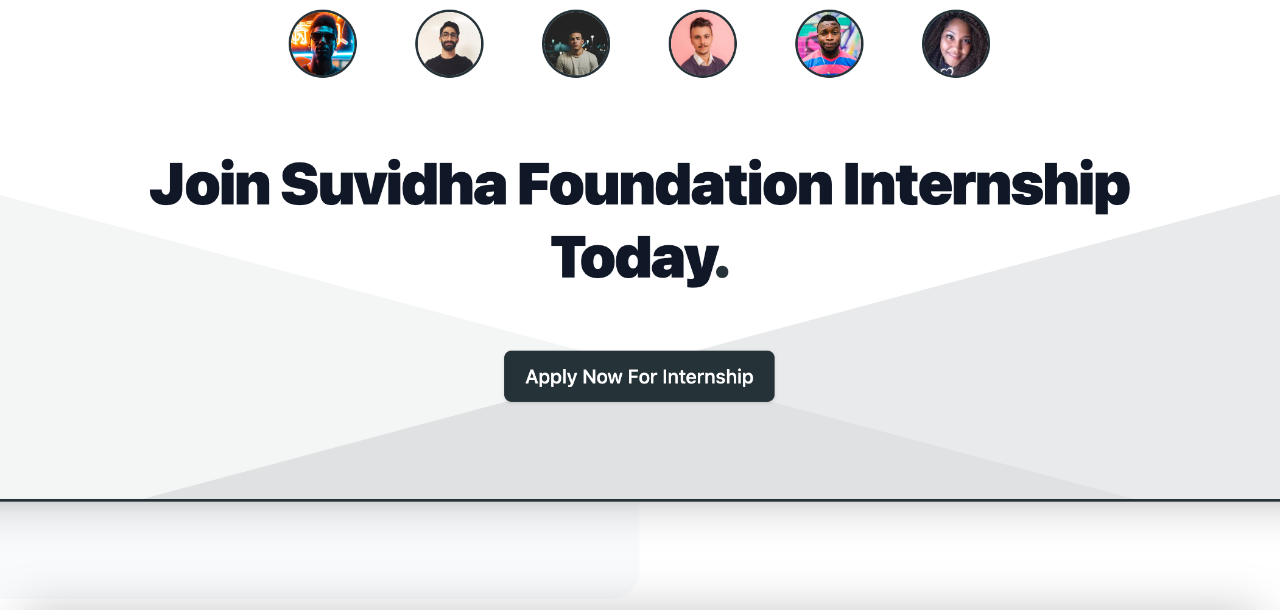
==== commit 25984210: "Updates" ====
--- a/index.html
+++ b/index.html
@@ -46,6 +46,7 @@
           <div class="scroll-down"></div>
         </a>
       </div>
+      <div id=""></div>
     </section>
       
       <section id="sec-2">
--- a/styles/styles.css
+++ b/styles/styles.css
@@ -1,5 +1,4 @@
 @import url('https://fonts.googleapis.com/css2?family=Barlow+Condensed:wght@300&display=swap');
-
 *{
     padding: 0;
     margin: 0;
@@ -91,6 +90,8 @@
     color: rgb(30, 29, 39);
     
 }
+
+/* Image on right in web mode */
 .ImgContainer{
     display: flex;
     justify-content: right;
@@ -99,7 +100,7 @@
     border-top-right-radius: 0;
     border-bottom-right-radius: 0;
     width: 45%;
-    height: 600px;
+    height: 80%;
     background-color: rgb(0, 0, 0);
     position: absolute;
     bottom: 26px;
@@ -116,6 +117,8 @@
     z-index: 1;
     position: relative;
 }
+
+/* Scroll down */
 .scroll-down {
     height: 50px;
     width: 30px;
@@ -212,6 +215,12 @@
         grid-template-columns: 1fr; /* Single column layout */
       }
     .buttonContainer{
+        margin-top: 0px;
+        font-family: 'Barlow Condensed', sans-serif;
+        position: relative;
+        right: 0%;
+    }
+    .buttonContainer{
         right: 0;
     }
     .ImgContainer{
@@ -250,9 +259,12 @@
         width: 100%;
         grid-template-columns: 1fr; /* Single column layout */
       }
-    .buttonContainer{
+      .buttonContainer{
+        margin-top: 0px;
+        font-family: 'Barlow Condensed', sans-serif;
+        position: relative;
         right: 0;
-      }
+    }
       
     .ImgContainer{
         display: none;
@@ -267,4 +279,4 @@
     h2 span{
         font-size: 20px;
     }
-}+}
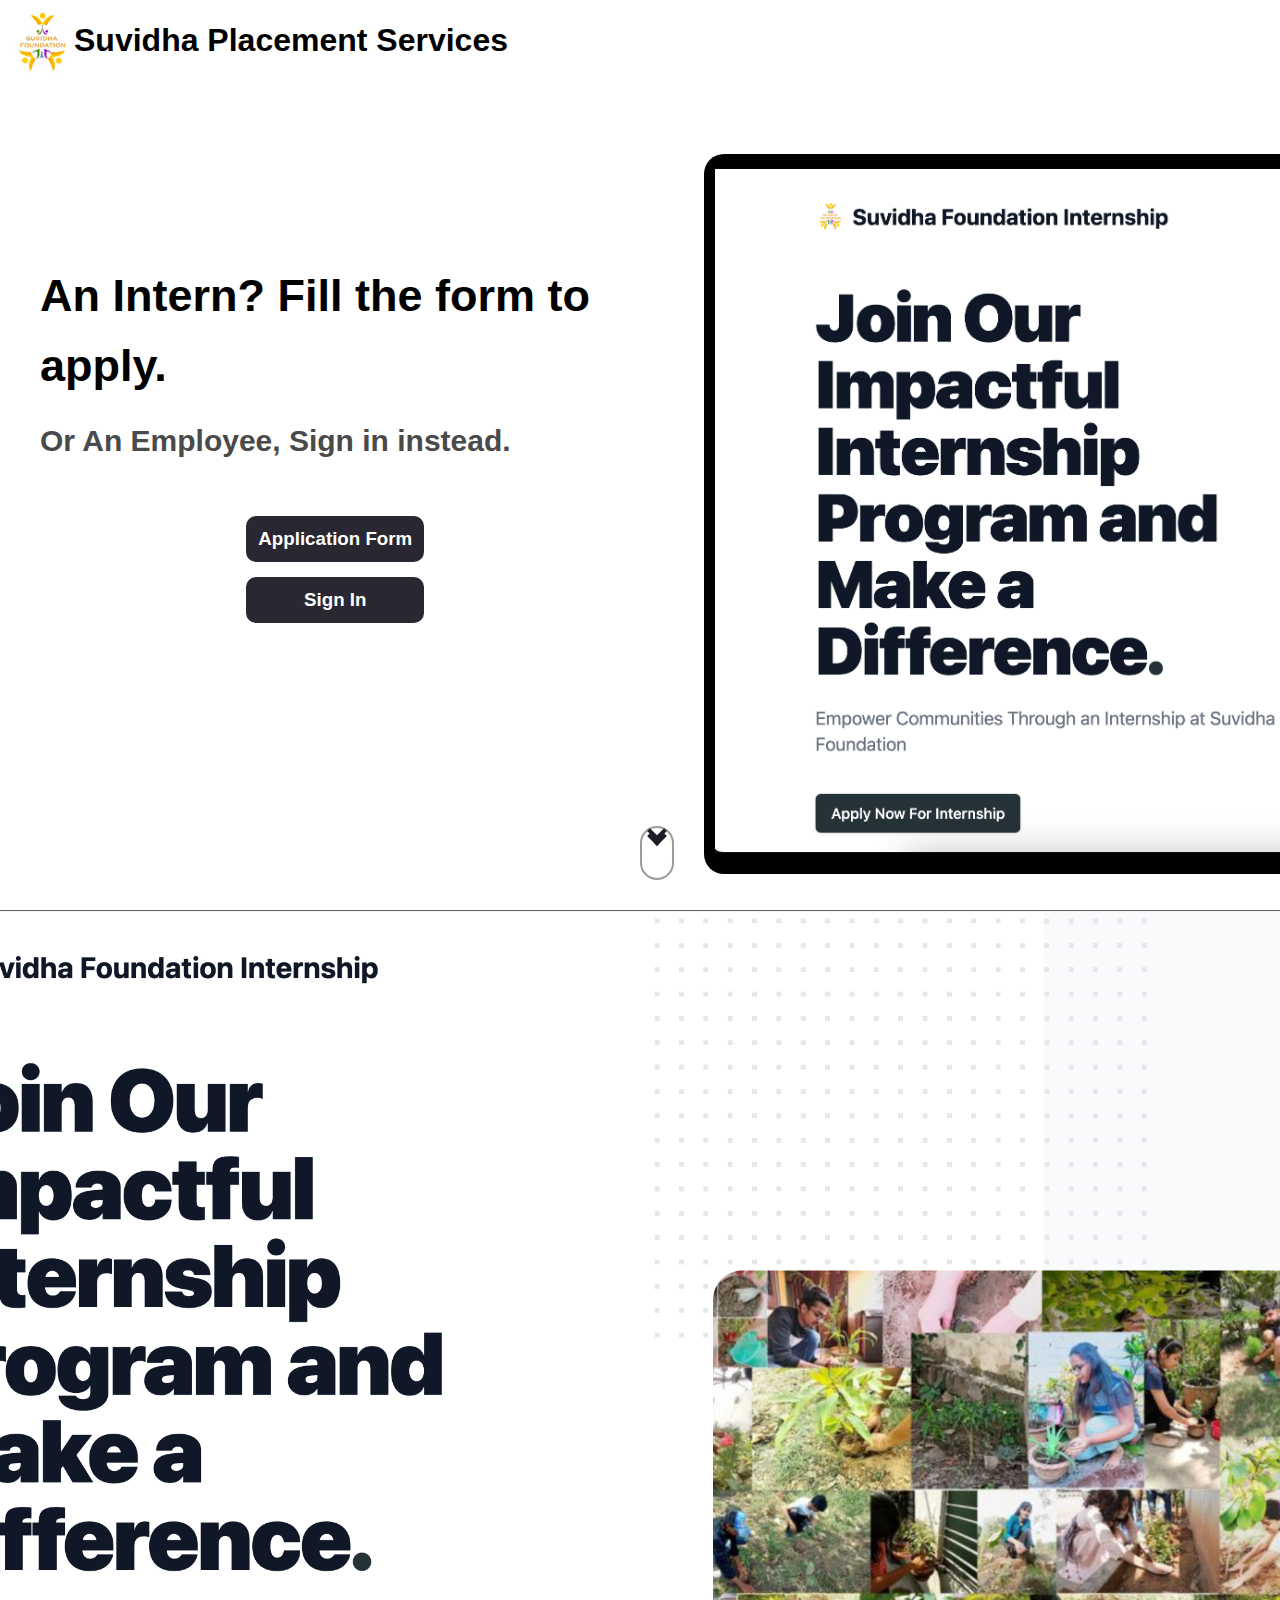
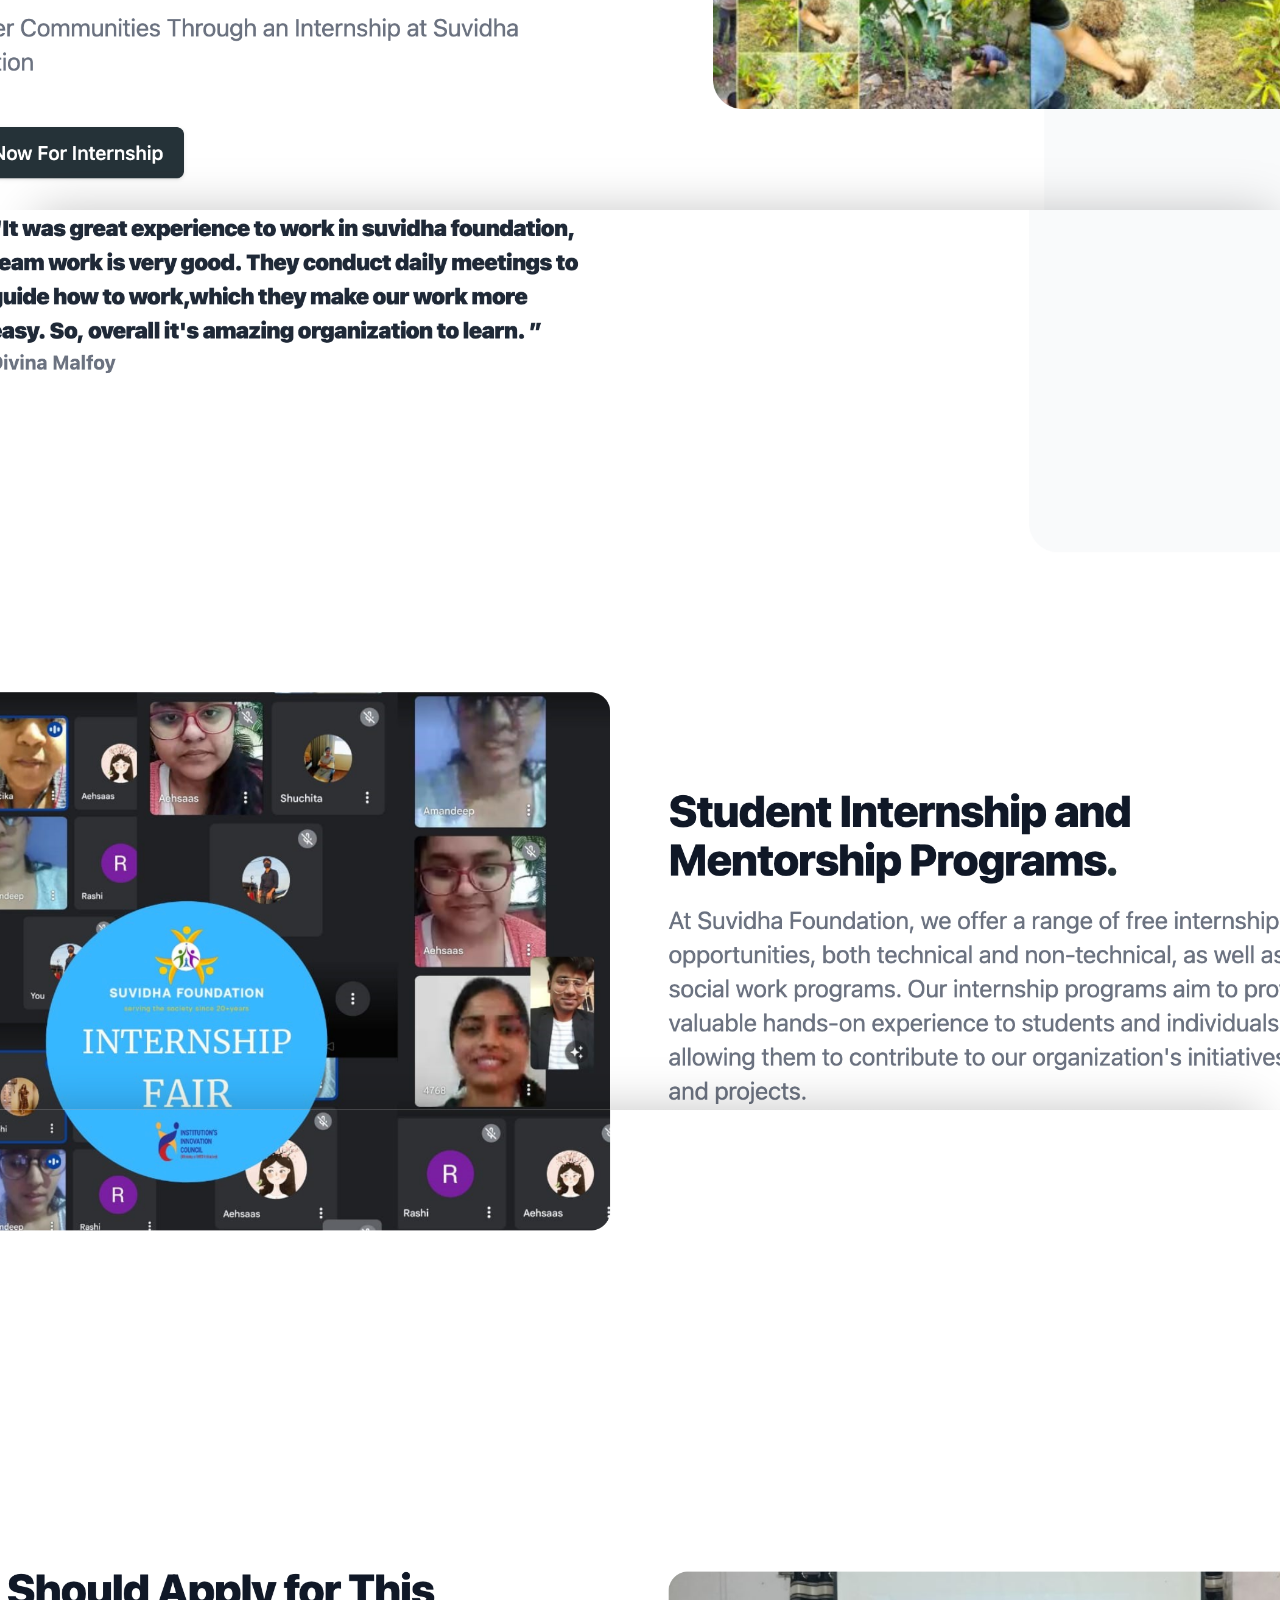
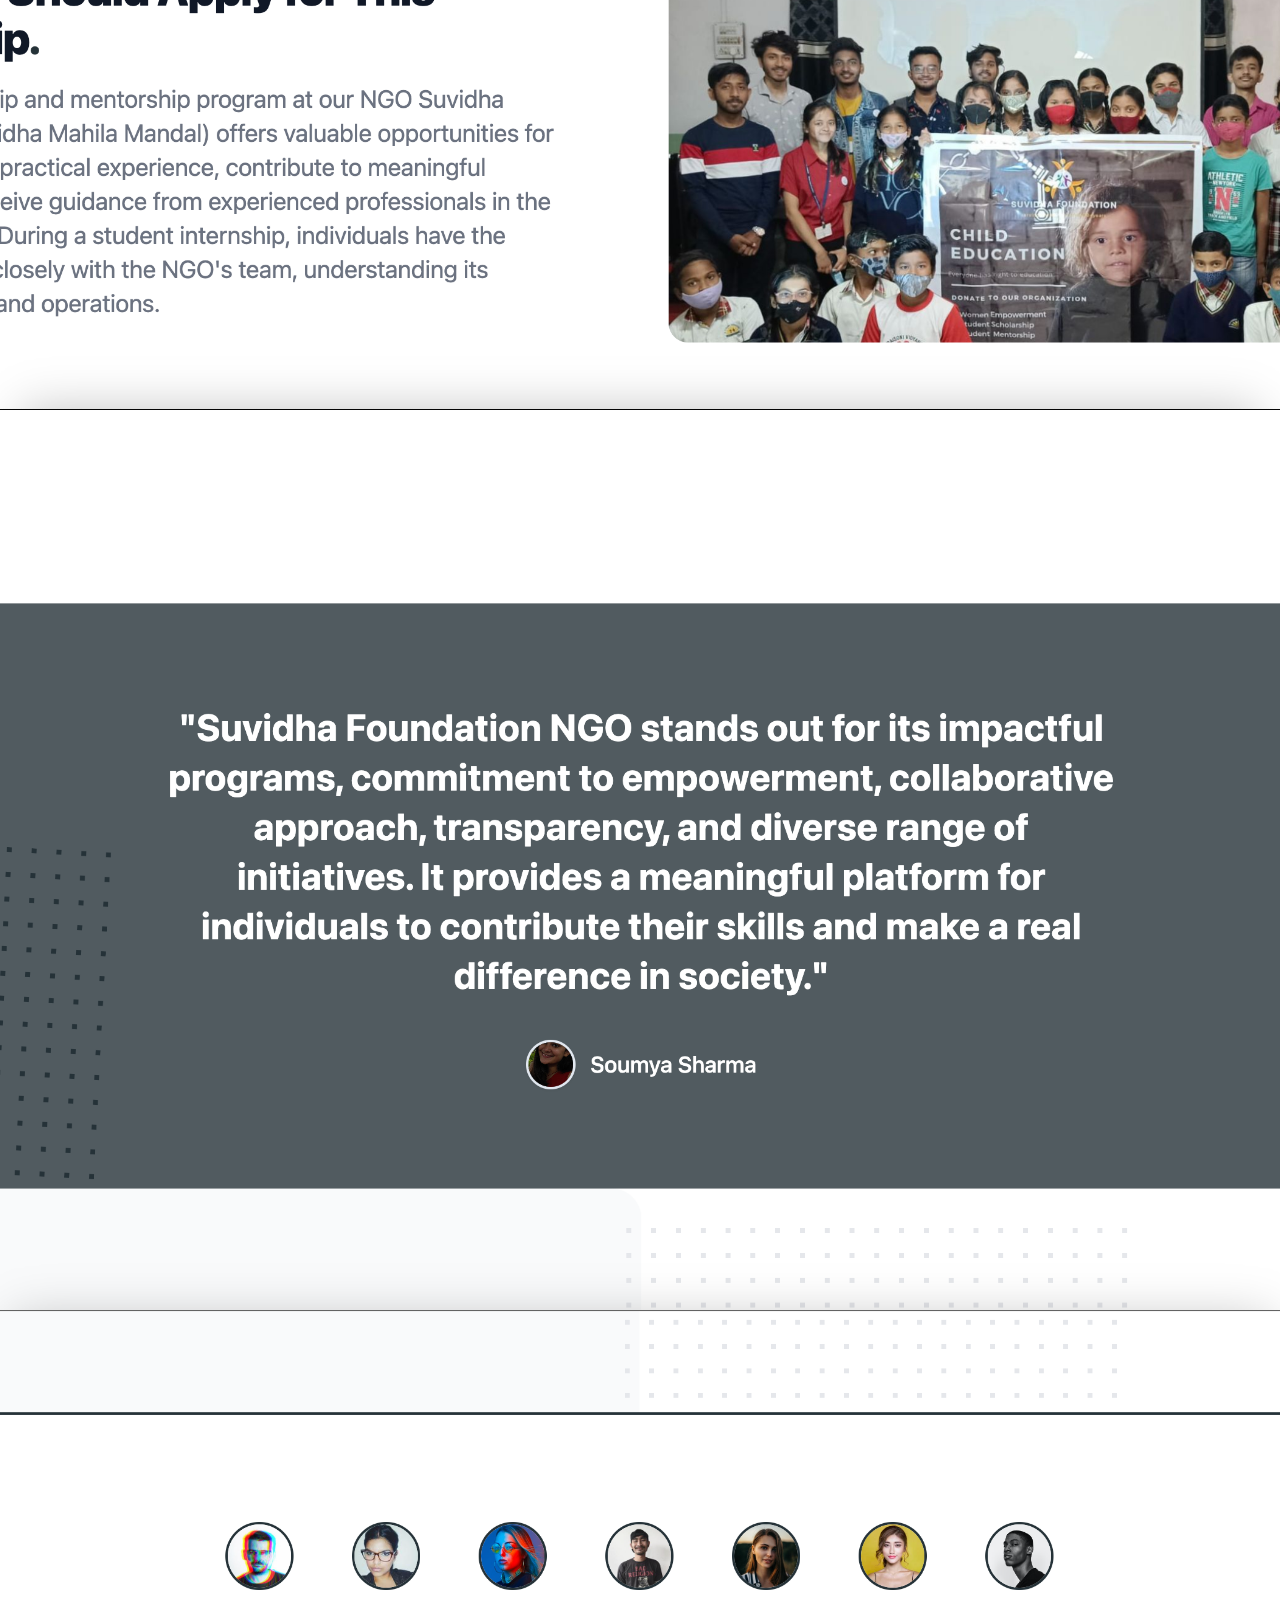
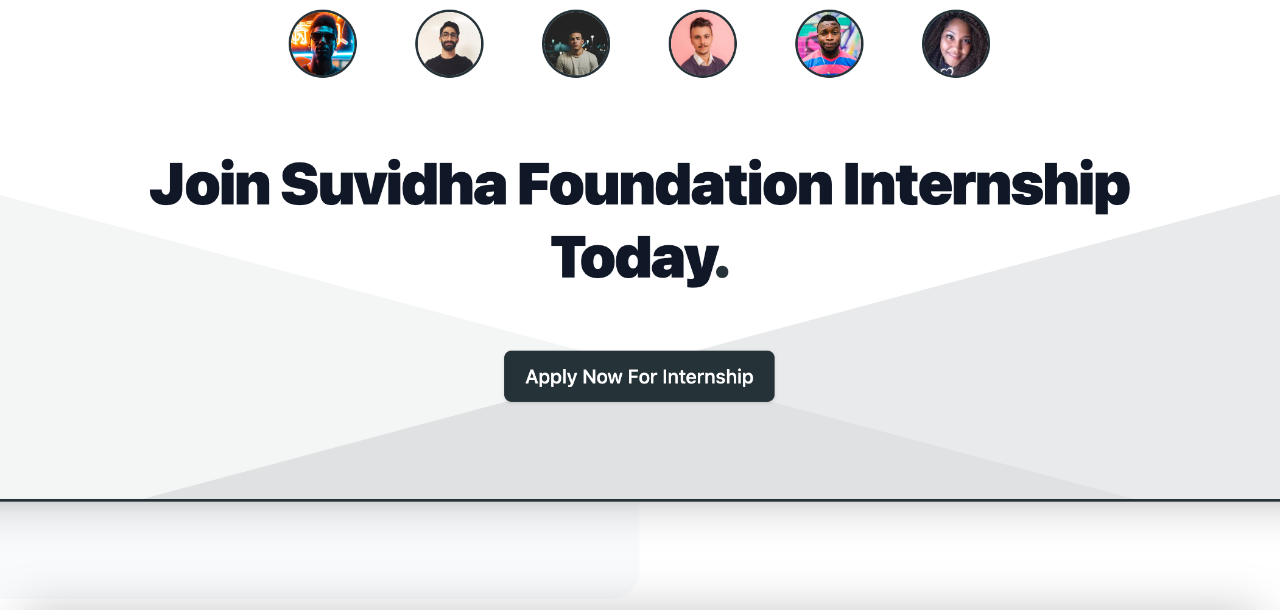
==== commit 6462d23e: "Updates in css" ====
--- a/index.html
+++ b/index.html
@@ -8,7 +8,7 @@
     <link rel="stylesheet" href="https://fonts.googleapis.com/css2?family=Material+Symbols+Outlined:opsz,wght,FILL,GRAD@48,400,0,0" />
 </head>
 <body>
-    <section class="container">
+    <section id="sec-1" class="container">
 
       <div class="top-left">
         <a href="https://suvidhafoundationedutech.org/">
--- a/styles/styles.css
+++ b/styles/styles.css
@@ -57,7 +57,7 @@
 }
 h2 span{
     font-size: 30px;
-    font-weight: bold;
+    font-weight: 900;
     color: rgb(74, 74, 74);  
 }
 .buttonContainer{
@@ -122,13 +122,14 @@
 .scroll-down {
     height: 50px;
     width: 30px;
-    border: 2px solid rgb(157, 157, 157);
+    border: 2px solid  rgb(156, 156, 156);
     position: absolute;
     z-index: 2;
     left: 50%;
     bottom: 20px;
     border-radius: 50px;
     cursor: pointer;
+    
   }
   .scroll-down::before,
   .scroll-down::after {
@@ -139,14 +140,14 @@
     height: 10px;
     width: 10px;
     transform: translate(-50%, -100%) rotate(45deg);
-    border: 2px solid rgb(156, 156, 156);
+    border: 4px solid  rgb(30, 29, 39);
     border-top: transparent;
     border-left: transparent;
     animation: scroll-down 1s ease-in-out infinite;
   }
   .scroll-down::before {
     top: 30%;
-    animation-delay: 0.3s;
+     animation-delay: 0.3s;  
     /* animation: scroll-down 1s ease-in-out infinite; */
   }
   
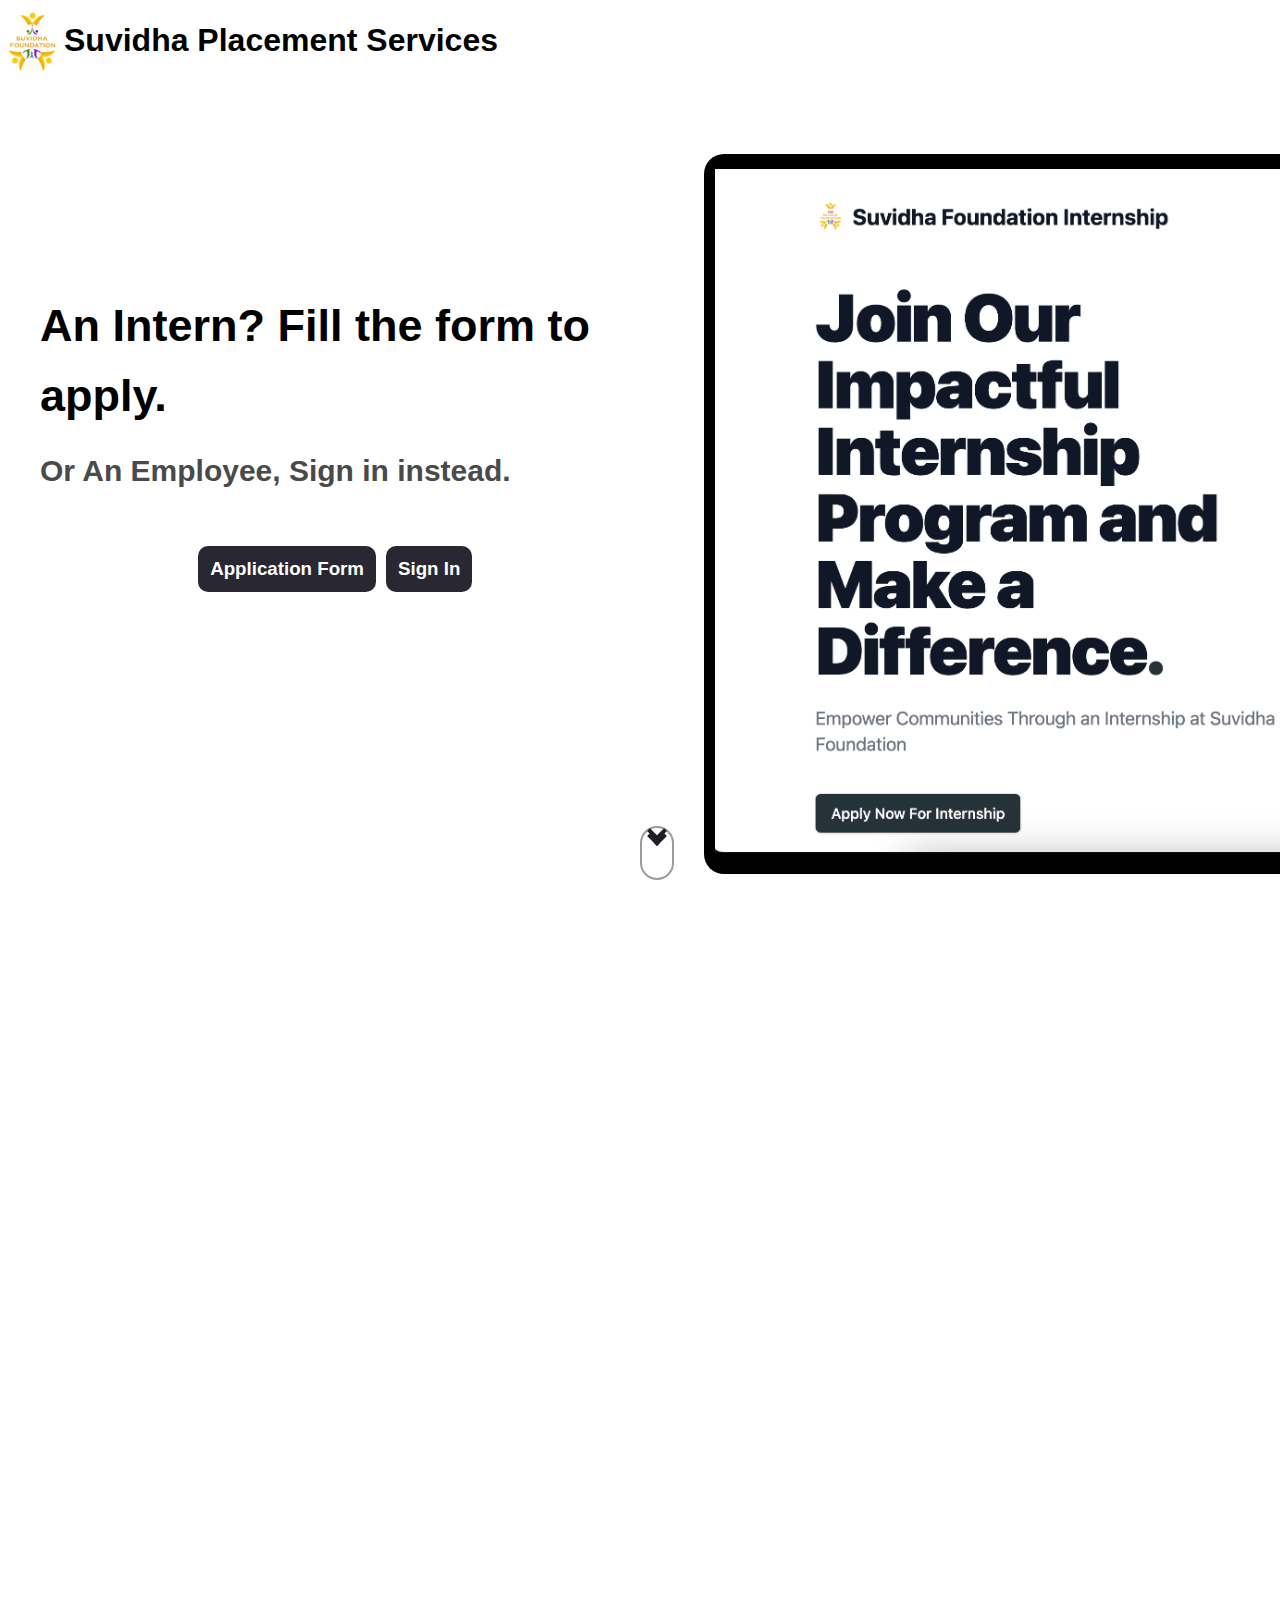
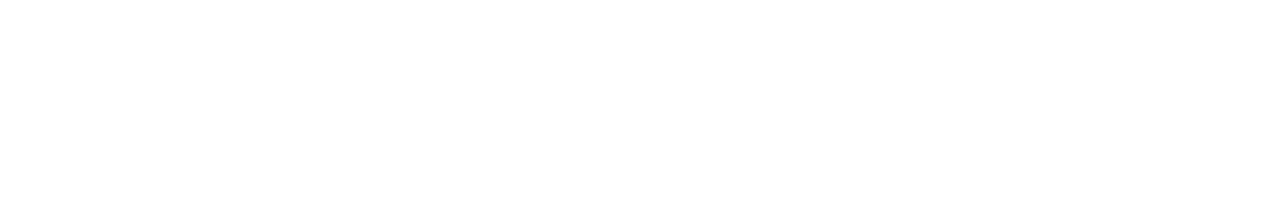
==== commit 871fb23a: "Css updated" ====
--- a/index.html
+++ b/index.html
@@ -49,12 +49,13 @@
       <div id=""></div>
     </section>
       
-      <section id="sec-2">
-    <div class="Image1 "></div>
+      <section id="sec-2" class="bottom">
+        
+    <!-- <div class="Image1 "></div>
     <div class="Image2 "></div>
     <div class="Image3 "></div>
     <div class="Image4 "></div>
-    <div class="Image5 "></div>
+    <div class="Image5 "></div> -->
 </section>    
 
 
--- a/styles/styles.css
+++ b/styles/styles.css
@@ -10,7 +10,6 @@
 
 body{
     background-color: #fff;
-    
 }
 .container{
     height: 100vh;
@@ -18,7 +17,7 @@
 .top-left{
     display: flex;
     width: 100%;
-    margin: 10px;
+    margin: 10px 0;
 }
 .top-left a {
     display: flex;
@@ -29,8 +28,7 @@
 .top-left a h1{
     font-size: xx-large;
     margin-top: 12px;
-    font-family: Impact, Haettenschweiler, 'Arial Narrow Bold', sans-serif;
-}
+    }
 .logo {
     width: 4rem;
     height: 4rem; 
@@ -61,6 +59,7 @@
     color: rgb(74, 74, 74);  
 }
 .buttonContainer{
+    display: flex;
     margin-top: 0px;
     font-family: 'Barlow Condensed', sans-serif;
     position: relative;
@@ -167,28 +166,8 @@
       opacity: 0;
     }
   }
-  
-
-
-  .Image1{
-    background-image: url("/Images/img1F.png");
-  }
-  .Image2{
-    background-image: url("/Images/img3.png");
-  }
-  .Image3{
-    background-image: url("/Images/img4.png");
-  }
-  .Image4{
-    background-image: url("/Images/img5.png");
-  }
-  .Image5{
-    background-image: url("/Images/img6.png");
-  }
-
-  .Image1,.Image2,.Image3,.Image4,.Image5{
-    background-size: cover;
-    background-position: center;
+
+  .bottom{
     height: 100vh;
   }
 
@@ -201,7 +180,6 @@
     .top-left a h1{
         text-align: center;
         position: relative;
-        
         top: 5%;
     }
     .logo{
@@ -216,14 +194,13 @@
         grid-template-columns: 1fr; /* Single column layout */
       }
     .buttonContainer{
+        display: block;
         margin-top: 0px;
         font-family: 'Barlow Condensed', sans-serif;
         position: relative;
         right: 0%;
     }
-    .buttonContainer{
-        right: 0;
-    }
+    
     .ImgContainer{
         display: none;
     }
@@ -261,6 +238,7 @@
         grid-template-columns: 1fr; /* Single column layout */
       }
       .buttonContainer{
+        display: block;
         margin-top: 0px;
         font-family: 'Barlow Condensed', sans-serif;
         position: relative;
@@ -281,3 +259,9 @@
         font-size: 20px;
     }
 }
+
+@media screen and (max-width: 370px){
+    .top-left a h1{
+        font-size: 24px;
+    }
+}
